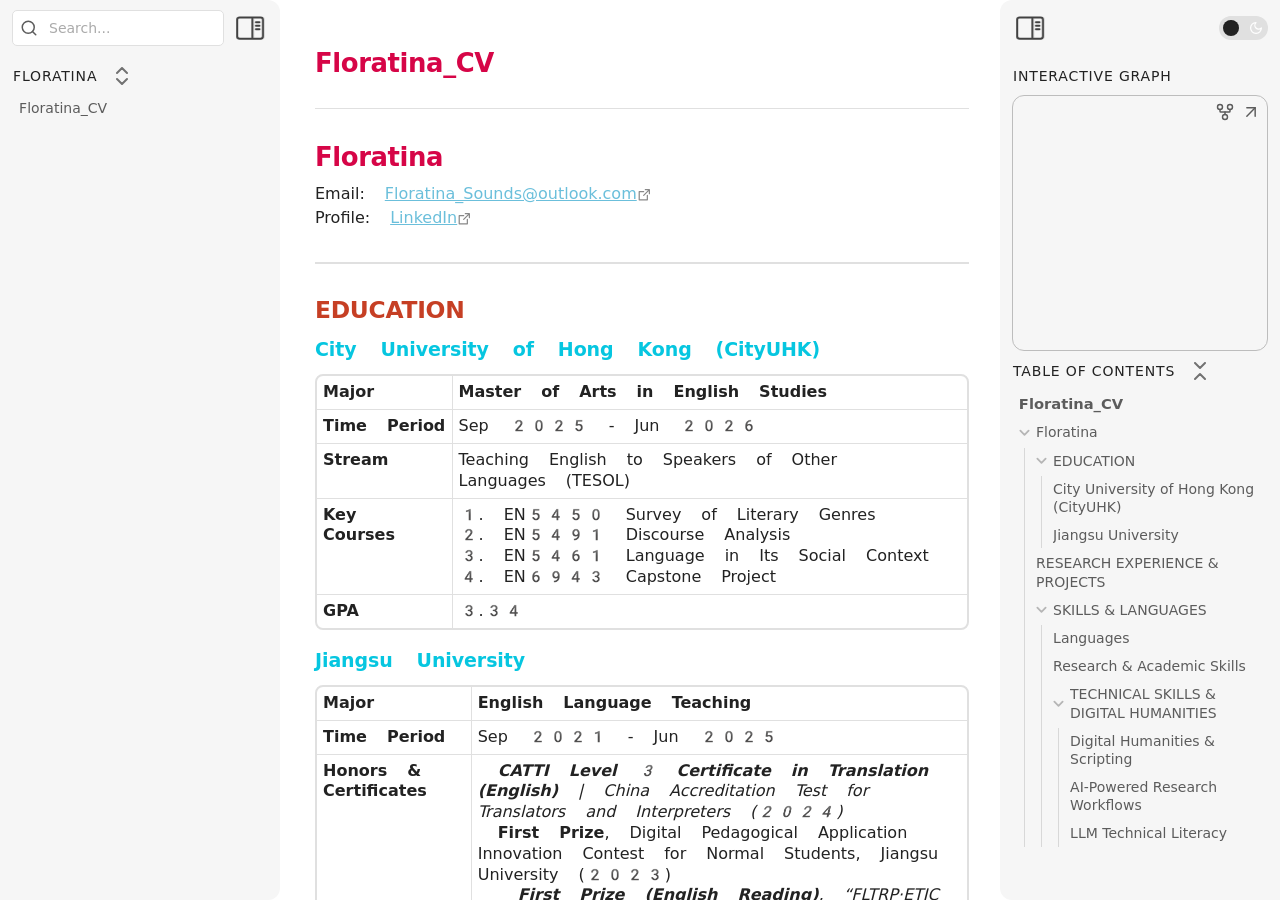
==== index.html @ 4880b9c4 "Rename CV file to index.html" ====
<!DOCTYPE html> <html lang="zh-cn"><head>
<title>Floratina_CV</title>
<base href=".">
<meta name="pathname" content="floratina_cv.html">
<meta name="description" content="Floratina - Floratina_CV">
<meta property="og:title" content="Floratina_CV">
<meta property="og:description" content="Floratina - Floratina_CV">
<meta property="og:type" content="website">
<meta property="og:url" content="floratina_cv.html">
<meta property="og:image" content="undefined">
<meta charset="UTF-8"><meta property="og:site_name" content="Floratina"><meta name="viewport" content="width=device-width, initial-scale=1.0, user-scalable=yes, minimum-scale=1.0, maximum-scale=5.0"><link rel="alternate" type="application/rss+xml" title="RSS Feed" href="site-lib/rss.xml"><script async="" id="webpage-script" src="site-lib/scripts/webpage.js" onload="this.onload=null;this.setAttribute(&quot;loaded&quot;, &quot;true&quot;)"></script><script async="" id="graph-wasm-script" src="site-lib/scripts/graph-wasm.js" onload="this.onload=null;this.setAttribute(&quot;loaded&quot;, &quot;true&quot;)"></script><script async="" id="graph-render-worker-script" src="site-lib/scripts/graph-render-worker.js" onload="this.onload=null;this.setAttribute(&quot;loaded&quot;, &quot;true&quot;)"></script><link rel="icon" href="site-lib/media/favicon.png"><link rel="preload" href="site-lib/styles/snippets.css" as="style" onload="this.onload=null;this.rel='stylesheet'"><noscript><link rel="stylesheet" href="site-lib/styles/snippets.css"></noscript><link rel="stylesheet" href="site-lib/styles/obsidian.css"><link rel="preload" href="site-lib/styles/global-variable-styles.css" as="style" onload="this.onload=null;this.rel='stylesheet'"><noscript><link rel="stylesheet" href="site-lib/styles/global-variable-styles.css"></noscript><link rel="preload" href="site-lib/styles/supported-plugins.css" as="style" onload="this.onload=null;this.rel='stylesheet'"><noscript><link rel="stylesheet" href="site-lib/styles/supported-plugins.css"></noscript><link rel="preload" href="site-lib/styles/main-styles.css" as="style" onload="this.onload=null;this.rel='stylesheet'"><noscript><link rel="stylesheet" href="site-lib/styles/main-styles.css"></noscript><style>body{--line-width:40em;--line-width-adaptive:40em;--file-line-width:40em;--sidebar-width:min(20em, 80vw);--collapse-arrow-size:11px;--tree-vertical-spacing:1.3em;--sidebar-margin:12px}:root{background-color:#202124}.sidebar{height:100%;font-size:14px;z-index:10;min-width:calc(var(--sidebar-width) + var(--divider-width-hover));max-width:calc(var(--sidebar-width) + var(--divider-width-hover));position:relative;overflow:hidden;overflow:clip;transition:min-width ease-in-out,max-width ease-in-out;transition-duration:.2s;contain:size}#left-sidebar{left:0}#right-sidebar{right:0}.sidebar.is-collapsed{min-width:0;max-width:0}.sidebar.floating{position:absolute}.sidebar .leaf-content{height:100%;min-width:calc(var(--sidebar-width) - var(--divider-width-hover));top:0;padding:var(--sidebar-margin);padding-top:4em;line-height:var(--line-height-tight);background-color:var(--background-secondary);transition:background-color,border-right,border-left,box-shadow;transition-duration:var(--color-fade-speed);transition-timing-function:ease-in-out;position:absolute;display:flex;flex-direction:column}.sidebar:not(.is-collapsed) .leaf-content{min-width:calc(max(100%,var(--sidebar-width)) - 3px);max-width:calc(max(100%,var(--sidebar-width)) - 3px)}#left-sidebar-content{left:0;border-top-right-radius:var(--radius-l);border-bottom-right-radius:var(--radius-l)}#right-sidebar-content{right:0;border-top-left-radius:var(--radius-l);border-bottom-left-radius:var(--radius-l)}.sidebar #left-sidebar-content,.sidebar #right-sidebar-content{contain:none!important;container-type:normal!important;animation:none!important}.sidebar:has(.leaf-content:empty):has(.topbar-content:empty){display:none}.sidebar-topbar{height:calc(2.3em + 2 * var(--sidebar-margin));width:var(--sidebar-width);padding:var(--sidebar-margin);z-index:1;position:fixed;display:flex;align-items:center;transition:width ease-in-out;transition-duration:inherit}.sidebar.is-collapsed .sidebar-topbar{width:calc(2.3em + var(--sidebar-margin) * 2)}.sidebar .sidebar-topbar.is-collapsed{width:0}#left-sidebar .sidebar-topbar{left:0;flex-direction:row;border-top-right-radius:var(--radius-l)}#right-sidebar .sidebar-topbar{right:0;flex-direction:row-reverse;border-top-left-radius:var(--radius-l)}#left-sidebar .topbar-content{margin-right:calc(2.3em + var(--sidebar-margin));flex-direction:row}#right-sidebar .topbar-content{margin-left:calc(2.3em + var(--sidebar-margin));flex-direction:row-reverse}.topbar-content{overflow:hidden visible;overflow:clip visible;width:100%;height:100%;display:flex;align-items:center;transition:inherit}.sidebar.is-collapsed .topbar-content{width:0;transition:inherit}.clickable-icon.sidebar-collapse-icon{background-color:transparent;color:var(--icon-color-focused);padding:2px!important;margin:0!important;height:100%!important;width:2.3em!important;margin-inline:0.14em!important;position:absolute}#left-sidebar .clickable-icon.sidebar-collapse-icon{transform:rotateY(180deg);right:var(--sidebar-margin)}#right-sidebar .clickable-icon.sidebar-collapse-icon{transform:rotateY(180deg);left:var(--sidebar-margin)}.clickable-icon.sidebar-collapse-icon svg.svg-icon{width:100%;height:100%}.feature-title{margin-left:1px;text-transform:uppercase;letter-spacing:.06em;margin-top:.75em;margin-bottom:.75em}.feature-header{display:flex;align-items:center;padding-top:0;font-size:1em;padding-left:0}body.floating-sidebars .sidebar{position:absolute}body{transition:background-color var(--color-fade-speed) ease-in-out}#navbar:not(:empty){display:flex;align-items:center;justify-content:space-between;padding:.5em 1em;width:100%}#main{display:flex;flex-direction:column;height:100%;width:100%;align-items:stretch;justify-content:center}#main-horizontal{display:flex;flex-direction:row;flex-grow:1;width:100%;align-items:stretch;justify-content:center}#center-content{flex-basis:100%;max-width:100%;width:100%;height:100%;display:flex;flex-direction:column;align-items:center;transition:opacity .2s ease-in-out;contain:inline-size}.hide{opacity:0!important;transition:opacity .2s ease-in-out;pointer-events:none}#center-content>.obsidian-document{padding-left:2em;padding-right:1em;margin-bottom:0;width:100%;width:-webkit-fill-available;width:-moz-available;width:fill-available;transition:background-color var(--color-fade-speed) ease-in-out;border-top-right-radius:var(--window-radius,var(--radius-m));border-top-left-radius:var(--window-radius,var(--radius-m));overflow-x:hidden!important;overflow-y:auto!important;display:flex!important;flex-direction:column!important;align-items:center!important;contain:inline-size}body #center-content>.obsidian-document>.markdown-preview-sizer{padding-bottom:80vh;width:100%;max-width:var(--line-width);flex-basis:var(--line-width);transition:background-color var(--color-fade-speed) ease-in-out;contain:inline-size}#center-content>.obsidian-document>div{width:100%!important;transition:background-color var(--color-fade-speed) ease-in-out;contain:inline-size}#center-content>.obsidian-document:not([data-type=markdown]).embed{display:flex;padding:1em;height:100%;width:100%;align-items:center;justify-content:center}#center-content>.obsidian-document:not([data-type=markdown]).embed>*{max-width:100%;max-height:100%;object-fit:contain}:not(h1,h2,h3,h4,h5,h6,li):has(> :is(.math,table)){overflow-x:auto!important}#center-content>.obsidian-document:not([data-type=markdown]){overflow-x:auto;contain:content;padding:0;margin:0;height:100%}.obsidian-document[data-type=attachment]{display:flex;flex-direction:column;align-items:center;justify-content:center;height:100%;width:100%}.obsidian-document[data-type=attachment]>*{outline:0;border:none;box-shadow:none}.obsidian-document[data-type=attachment] :is(img){max-width:90%;max-height:90%;object-fit:contain}.obsidian-document[data-type=attachment]>:is(audio){width:100%;max-width:min(90%,var(--line-width))}.obsidian-document[data-type=attachment]>:is(embed,iframe,video){width:100%;height:100%;max-width:100%;max-height:100%;object-fit:contain}.canvas-wrapper>:is(.header,.footer){z-index:100;position:absolute;display:flex;justify-content:center;flex-direction:column;width:100%;align-items:center}.scroll-highlight{position:absolute;width:100%;height:100%;pointer-events:none;z-index:1000;background-color:hsla(var(--color-accent-hsl),.25);opacity:0;padding:1em;inset:50%;translate:-50% -50%;border-radius:var(--radius-s)}</style><script defer="">async function loadIncludes(){let e=document.querySelectorAll("link[itemprop='include']");for(const t of e){let e=t.getAttribute("href");try{let o="";if(e.startsWith("https:")||e.startsWith("http:")||"file:"!=window.location.protocol){const n=await fetch(e);if(!n.ok){console.log("Could not include file: "+e),t?.remove();continue}o=await n.text()}else{const t=document.getElementById(btoa(encodeURI(e)));if(t){const e=JSON.parse(decodeURI(atob(t.getAttribute("value")??"")));o=e?.data??""}}let n=document.createRange().createContextualFragment(o);t.before(n),t.remove(),console.log("Included text: "+o),console.log("Included file: "+e)}catch(o){t?.remove(),console.log("Could not include file: "+e,o);continue}}}document.addEventListener("DOMContentLoaded",(()=>{loadIncludes()}));let isFileProtocol="file:"==location.protocol;function waitLoadScripts(e,t){let o=e.map((e=>document.getElementById(e+"-script")));!function e(n){let l=o[n],c=n+1;l?(l&&"true"!=l.getAttribute("loaded")||n<o.length&&e(c),n<o.length&&l.addEventListener("load",(()=>e(c)))):n<o.length?e(c):t()}(0)}</script></head><body class="publish css-settings-manager styled-scrollbars show-inline-title show-ribbon is-focused"><script defer="">let theme=localStorage.getItem("theme")||(window.matchMedia("(prefers-color-scheme: dark)").matches?"dark":"light");"dark"==theme?(document.body.classList.add("theme-dark"),document.body.classList.remove("theme-light")):(document.body.classList.add("theme-light"),document.body.classList.remove("theme-dark")),window.innerWidth<480?document.body.classList.add("is-phone"):window.innerWidth<768?document.body.classList.add("is-tablet"):window.innerWidth<1024?document.body.classList.add("is-small-screen"):document.body.classList.add("is-large-screen")</script><div class="parsed-feature-container" style="display: contents;"><link itemprop="include" href="site-lib/html/custom-head-content-content.html"></div><div id="main"><div id="navbar"></div><div id="main-horizontal"><div id="left-content" class="leaf" style="--sidebar-width: var(--sidebar-width-left);"><div id="left-sidebar" class="sidebar"><div class="sidebar-handle"></div><div class="sidebar-topbar"><div class="topbar-content"><div id="search-container"><div id="search-wrapper"><input enterkeyhint="search" type="search" spellcheck="false" placeholder="Search..."><div aria-label="Clear search" id="search-clear-button"></div></div></div></div><div class="clickable-icon sidebar-collapse-icon"><svg xmlns="http://www.w3.org/2000/svg" width="100%" height="100%" viewBox="0 0 24 24" fill="none" stroke="currentColor" stroke-width="3" stroke-linecap="round" stroke-linejoin="round" class="svg-icon"><path d="M21 3H3C1.89543 3 1 3.89543 1 5V19C1 20.1046 1.89543 21 3 21H21C22.1046 21 23 20.1046 23 19V5C23 3.89543 22.1046 3 21 3Z"></path><path d="M10 4V20"></path><path d="M4 7H7"></path><path d="M4 10H7"></path><path d="M4 13H7"></path></svg></div></div><div class="sidebar-content-wrapper"><div id="left-sidebar-content" class="leaf-content"><link itemprop="include" href="site-lib/html/file-tree-content.html"></div></div><script defer="">let ls = document.querySelector("#left-sidebar"); ls.classList.toggle("is-collapsed", window.innerWidth < 768); ls.style.setProperty("--sidebar-width", localStorage.getItem("sidebar-left-width"));</script></div></div><div id="center-content" class="leaf"><div class="obsidian-document markdown-preview-view markdown-rendered node-insert-event allow-fold-headings show-indentation-guide show-properties allow-fold-lists is-readable-line-width" data-type="markdown"><style id="MJX-CHTML-styles"></style><div class="markdown-preview-sizer markdown-preview-section"><div class="header"><h1 class="page-title heading inline-title" id="Floratina_CV_0">Floratina_CV</h1><div class="data-bar"></div></div><div class="markdown-preview-pusher" style="width: 1px; height: 0.1px; margin-bottom: 0px;"></div><div class="el-h1"><h1 data-heading="Floratina" dir="auto" class="heading" id="Floratina_0"><span class="heading-collapse-indicator collapse-indicator collapse-icon"><svg xmlns="http://www.w3.org/2000/svg" width="24" height="24" viewBox="0 0 24 24" fill="none" stroke="currentColor" stroke-width="2" stroke-linecap="round" stroke-linejoin="round" class="svg-icon right-triangle"><path d="M3 8L12 17L21 8"></path></svg></span>Floratina</h1></div><div class="el-p"><p dir="auto">Email: <a data-tooltip-position="top" aria-label="mailto:Floratina_Sounds@outlook.com" rel="noopener nofollow" class="external-link is-unresolved" href="mailto:Floratina_Sounds@outlook.com" target="_self">Floratina_Sounds@outlook.com</a><br>
Profile: <a data-tooltip-position="top" aria-label="https://www.linkedin.com/in/%E5%93%81%E5%A3%B9-%E5%86%AF-67ba87391/" rel="noopener nofollow" class="external-link is-unresolved" href="https://www.linkedin.com/in/%E5%93%81%E5%A3%B9-%E5%86%AF-67ba87391/" target="_self">LinkedIn</a></p></div><div class="el-hr"><hr></div><div class="el-h2"><h2 data-heading="EDUCATION" dir="auto" class="heading" id="EDUCATION_0"><span class="heading-collapse-indicator collapse-indicator collapse-icon"><svg xmlns="http://www.w3.org/2000/svg" width="24" height="24" viewBox="0 0 24 24" fill="none" stroke="currentColor" stroke-width="2" stroke-linecap="round" stroke-linejoin="round" class="svg-icon right-triangle"><path d="M3 8L12 17L21 8"></path></svg></span>EDUCATION</h2></div><div class="el-h4"><h4 data-heading="City University of Hong Kong (CityUHK)" dir="auto" class="heading" id="City_University_of_Hong_Kong_(CityUHK)_0"><span class="heading-collapse-indicator collapse-indicator collapse-icon"><svg xmlns="http://www.w3.org/2000/svg" width="24" height="24" viewBox="0 0 24 24" fill="none" stroke="currentColor" stroke-width="2" stroke-linecap="round" stroke-linejoin="round" class="svg-icon right-triangle"><path d="M3 8L12 17L21 8"></path></svg></span>City University of Hong Kong (CityUHK)</h4></div><div class="el-table" dir="ltr" style="overflow-x: auto;"><table>
<thead>
<tr>
<th dir="ltr"><strong>Major</strong></th>
<th dir="ltr">Master of Arts in English Studies</th>
</tr>
</thead>
<tbody>
<tr>
<td dir="ltr"><strong>Time Period</strong></td>
<td dir="ltr">Sep 2025 - Jun 2026</td>
</tr>
<tr>
<td dir="ltr"><strong>Stream</strong></td>
<td dir="ltr">Teaching English to Speakers of Other Languages (TESOL)</td>
</tr>
<tr>
<td dir="ltr"><strong>Key Courses</strong></td>
<td dir="ltr">1. EN5450 Survey of Literary Genres<br>2. EN5491 Discourse Analysis<br>3. EN5461 Language in Its Social Context<br>4. EN6943 Capstone Project</td>
</tr>
<tr>
<td dir="ltr"><strong>GPA</strong></td>
<td dir="auto">3.34</td>
</tr>
</tbody>
</table></div><div class="el-h4"><h4 data-heading="Jiangsu University" dir="auto" class="heading" id="Jiangsu_University_0"><span class="heading-collapse-indicator collapse-indicator collapse-icon"><svg xmlns="http://www.w3.org/2000/svg" width="24" height="24" viewBox="0 0 24 24" fill="none" stroke="currentColor" stroke-width="2" stroke-linecap="round" stroke-linejoin="round" class="svg-icon right-triangle"><path d="M3 8L12 17L21 8"></path></svg></span>Jiangsu University</h4></div><div class="el-table" dir="ltr" style="overflow-x: auto;"><table>
<thead>
<tr>
<th dir="ltr"><strong>Major</strong></th>
<th dir="ltr">English Language Teaching</th>
</tr>
</thead>
<tbody>
<tr>
<td dir="ltr"><strong>Time Period</strong></td>
<td dir="ltr">Sep 2021 - Jun 2025</td>
</tr>
<tr>
<td dir="ltr"><strong>Honors &amp; Certificates</strong></td>
<td dir="ltr"><em> <strong>CATTI Level 3 Certificate in Translation (English)</strong> | China Accreditation Test for Translators and Interpreters (2024)<br></em> <strong>First Prize</strong>, Digital Pedagogical Application Innovation Contest for Normal Students, Jiangsu University (2023)<br><em> <strong> First Prize (English Reading)</strong>, “FLTRP·ETIC Cup” National English Ability Competition, Jiangsu University Selection (2023)<br></em> <strong>First Prize (English Writing)</strong>, “FLTRP·ETIC Cup” National English Ability Competition, Jiangsu University Selection (2023)<br><em> <strong> Third Prize (C-E Translation)</strong>, The 9th LSCAT Translation Contest, Jiangsu Province (2023)<br></em> <strong>Second Prize (English Translation)</strong>, “FLTRP·ETIC Cup” National English Ability Competition, Jiangsu University Selection (2023)<br><em> <strong> Outstanding Student Leader (University-level)</strong>, Jiangsu University (2022-2023)<br></em> <strong> Third-Class University Scholarship (Academic Excellence)</strong>, Jiangsu University (2021-2022, 2022-2023)</td>
</tr>
<tr>
<td dir="ltr"><strong>GPA</strong></td>
<td dir="auto">3.90</td>
</tr>
</tbody>
</table></div><div class="el-hr"><hr></div><div class="el-h2"><h2 data-heading="RESEARCH EXPERIENCE &amp; PROJECTS" dir="auto" class="heading" id="RESEARCH_EXPERIENCE_&amp;_PROJECTS_0"><span class="heading-collapse-indicator collapse-indicator collapse-icon"><svg xmlns="http://www.w3.org/2000/svg" width="24" height="24" viewBox="0 0 24 24" fill="none" stroke="currentColor" stroke-width="2" stroke-linecap="round" stroke-linejoin="round" class="svg-icon right-triangle"><path d="M3 8L12 17L21 8"></path></svg></span>RESEARCH EXPERIENCE &amp; PROJECTS</h2></div><div class="el-p"><p dir="auto"><strong>MA Capstone Project | Department of English, CityUHK</strong> | Jan 2026 - April 2026<br>
<em>Individual Critical Survey:</em> “Purity and Agency: A Study of the “Struggle for Recognition” in Tess of the d’Urbervilles”<br>
<em>Project Title:</em> “Awakening Agency: Women’s Self-Growth in Nineteenth-Century Novels”<br>
<em>Supervisor:</em> Dr. Jeffrey Lang Mather | <em>Grade Received:</em> A (27/30)</p></div><div class="el-ul"><ul class="has-list-bullet">
<li data-line="0" dir="auto"><span class="list-bullet"></span>Synthesized Rousseau’s concept of “natural authenticity,” Hegel’s master-slave dialectic, Fukuyama’s “last man,” and C.S. Lewis’s “men without chests” to analyze the tragic agency of Hardy’s protagonist.</li>
<li data-line="1" dir="auto"><span class="list-bullet"></span>Explored how Tess, under Victorian societal oppression, transitions from a child of nature to an alienated subject, reclaiming her agency against modernity.</li>
<li data-line="2" dir="auto"><span class="list-bullet"></span>Conducted extensive literature reviews, academic writing, and critical discourse analysis. </li>
<li data-line="3" dir="auto"><span class="list-bullet"></span>Collaborated with team members to structure the research paper, present findings, and synthesize critical theory.<br>
<em>Website:</em> <a rel="noopener nofollow" class="external-link is-unresolved" href="https://fhetract.wixsite.com/group5" target="_self">https://fhetract.wixsite.com/group5</a></li>
</ul></div><div class="el-hr"><hr></div><div class="el-h2"><h2 data-heading="SKILLS &amp; LANGUAGES" dir="auto" class="heading" id="SKILLS_&amp;_LANGUAGES_0"><span class="heading-collapse-indicator collapse-indicator collapse-icon"><svg xmlns="http://www.w3.org/2000/svg" width="24" height="24" viewBox="0 0 24 24" fill="none" stroke="currentColor" stroke-width="2" stroke-linecap="round" stroke-linejoin="round" class="svg-icon right-triangle"><path d="M3 8L12 17L21 8"></path></svg></span>SKILLS &amp; LANGUAGES</h2></div><div class="el-h3"><h3 data-heading="Languages" dir="auto" class="heading" id="Languages_0"><span class="heading-collapse-indicator collapse-indicator collapse-icon"><svg xmlns="http://www.w3.org/2000/svg" width="24" height="24" viewBox="0 0 24 24" fill="none" stroke="currentColor" stroke-width="2" stroke-linecap="round" stroke-linejoin="round" class="svg-icon right-triangle"><path d="M3 8L12 17L21 8"></path></svg></span>Languages</h3></div><div class="el-p"><p dir="auto">Mandarin (Native) | English </p></div><div class="el-h3"><h3 data-heading="Research &amp; Academic Skills" dir="auto" class="heading" id="Research_&amp;_Academic_Skills_0"><span class="heading-collapse-indicator collapse-indicator collapse-icon"><svg xmlns="http://www.w3.org/2000/svg" width="24" height="24" viewBox="0 0 24 24" fill="none" stroke="currentColor" stroke-width="2" stroke-linecap="round" stroke-linejoin="round" class="svg-icon right-triangle"><path d="M3 8L12 17L21 8"></path></svg></span>Research &amp; Academic Skills</h3></div><div class="el-ul"><ul class="has-list-bullet">
<li data-line="0" dir="auto"><span class="list-bullet"></span>Critical discourse analysis</li>
<li data-line="1" dir="auto"><span class="list-bullet"></span>Literary theory application</li>
<li data-line="2" dir="auto"><span class="list-bullet"></span>Library databases searching (JSTOR, MLA International Bibliography, Project MUSE)</li>
<li data-line="3" dir="auto"><span class="list-bullet"></span>Academic referencing (MLA, APA).</li>
</ul></div><div class="el-h3"><h3 data-heading="TECHNICAL SKILLS &amp; DIGITAL HUMANITIES" dir="auto" class="heading" id="TECHNICAL_SKILLS_&amp;_DIGITAL_HUMANITIES_0"><span class="heading-collapse-indicator collapse-indicator collapse-icon"><svg xmlns="http://www.w3.org/2000/svg" width="24" height="24" viewBox="0 0 24 24" fill="none" stroke="currentColor" stroke-width="2" stroke-linecap="round" stroke-linejoin="round" class="svg-icon right-triangle"><path d="M3 8L12 17L21 8"></path></svg></span>TECHNICAL SKILLS &amp; DIGITAL HUMANITIES</h3></div><div class="el-h4"><h4 data-heading="Digital Humanities &amp; Scripting" dir="auto" class="heading" id="Digital_Humanities_&amp;_Scripting_0"><span class="heading-collapse-indicator collapse-indicator collapse-icon"><svg xmlns="http://www.w3.org/2000/svg" width="24" height="24" viewBox="0 0 24 24" fill="none" stroke="currentColor" stroke-width="2" stroke-linecap="round" stroke-linejoin="round" class="svg-icon right-triangle"><path d="M3 8L12 17L21 8"></path></svg></span>Digital Humanities &amp; Scripting</h4></div><div class="el-ul"><ul class="has-list-bullet">
<li data-line="0" dir="auto"><span class="list-bullet"></span>Proficient in AI-assisted programming: successfully developed a <strong>Python script</strong> utilizing <code>yt-dlp</code> to batch-scrape YouTube comments and format them into structured JSON/CSV datasets for sociolinguistic research, with a WebUI for reviewing and processing data <em>(applied in EN5461 Language in Its Social Context)</em>. </li>
<li data-line="1" dir="auto"><span class="list-bullet"></span>Currently self-learning <strong>Tauri</strong> and <strong>React UI</strong> for frontend application development.</li>
</ul></div><div class="el-h4"><h4 data-heading="AI-Powered Research Workflows" dir="auto" class="heading" id="AI-Powered_Research_Workflows_0"><span class="heading-collapse-indicator collapse-indicator collapse-icon"><svg xmlns="http://www.w3.org/2000/svg" width="24" height="24" viewBox="0 0 24 24" fill="none" stroke="currentColor" stroke-width="2" stroke-linecap="round" stroke-linejoin="round" class="svg-icon right-triangle"><path d="M3 8L12 17L21 8"></path></svg></span>AI-Powered Research Workflows</h4></div><div class="el-ul"><ul class="has-list-bullet">
<li data-line="0" dir="auto"><span class="list-bullet"></span>Advanced practitioner of prompt engineering; </li>
<li data-line="1" dir="auto"><span class="list-bullet"></span>Established a structured workflow for literature mapping, literature searching, and source cross-verification using LLMs (Gemini, ChatGPT and their APIs), AI-powered platforms and Agents (<strong>NotebookLM, Microsoft Copilot</strong>). </li>
</ul></div><div class="el-h4"><h4 data-heading="LLM Technical Literacy" dir="auto" class="heading" id="LLM_Technical_Literacy_0"><span class="heading-collapse-indicator collapse-indicator collapse-icon"><svg xmlns="http://www.w3.org/2000/svg" width="24" height="24" viewBox="0 0 24 24" fill="none" stroke="currentColor" stroke-width="2" stroke-linecap="round" stroke-linejoin="round" class="svg-icon right-triangle"><path d="M3 8L12 17L21 8"></path></svg></span>LLM Technical Literacy</h4></div><div class="el-ul"><ul class="has-list-bullet">
<li data-line="0" dir="auto"><span class="list-bullet"></span>Understanding of Large Language Model mechanics, including temperature, Top-P, attention mechanisms, context window management, and function calling to optimize research boundaries and minimize hallucinations.</li>
<li data-line="1" dir="auto"><span class="list-bullet"></span><strong>Editing &amp; Knowledge Management:</strong> Advanced document layout and formatting in MS Word; proficient in Markdown editing and personal knowledge management via Obsidian and Zotero.</li>
<li data-line="2" dir="auto"><span class="list-bullet"></span><strong>Audio Engineering (Personal Interest):</strong> Skilled in audio mixing, sound design, and basic acoustics (using <em>Ableton Live</em>); currently studying music theory.</li>
</ul></div><div class="footer"><div class="data-bar"></div></div></div></div></div><div id="right-content" class="leaf" style="--sidebar-width: var(--sidebar-width-right);"><div id="right-sidebar" class="sidebar"><div class="sidebar-handle"></div><div class="sidebar-topbar"><div class="topbar-content"><label class="theme-toggle-container" for="theme-toggle-input" id=""><input class="theme-toggle-input" type="checkbox" id="theme-toggle-input"><div class="toggle-background"></div></label></div><div class="clickable-icon sidebar-collapse-icon"><svg xmlns="http://www.w3.org/2000/svg" width="100%" height="100%" viewBox="0 0 24 24" fill="none" stroke="currentColor" stroke-width="3" stroke-linecap="round" stroke-linejoin="round" class="svg-icon"><path d="M21 3H3C1.89543 3 1 3.89543 1 5V19C1 20.1046 1.89543 21 3 21H21C22.1046 21 23 20.1046 23 19V5C23 3.89543 22.1046 3 21 3Z"></path><path d="M10 4V20"></path><path d="M4 7H7"></path><path d="M4 10H7"></path><path d="M4 13H7"></path></svg></div></div><div class="sidebar-content-wrapper"><div id="right-sidebar-content" class="leaf-content"><div class="graph-view-wrapper"><div class="feature-header"><div class="feature-title">Interactive Graph</div></div><div class="graph-view-placeholder">
		<div class="graph-view-container">
			<div class="graph-icon graph-expand" role="button" aria-label="Expand" data-tooltip-position="top"><svg xmlns="http://www.w3.org/2000/svg" width="24" height="24" viewBox="0 0 24 24" fill="none" stroke="currentColor" stroke-width="2" stroke-linecap="round" stroke-linejoin="round" class="svg-icon"><line x1="7" y1="17" x2="17" y2="7"></line><polyline points="7 7 17 7 17 17"></polyline></svg></div>
			<div class="graph-icon graph-global" role="button" aria-label="Global Graph" data-tooltip-position="top"><svg xmlns="http://www.w3.org/2000/svg" width="24" height="24" viewBox="0 0 24 24" fill="none" stroke="currentColor" stroke-width="2" stroke-linecap="round" stroke-linejoin="round" class="svg-icon lucide-git-fork"><circle cx="12" cy="18" r="3"></circle><circle cx="6" cy="6" r="3"></circle><circle cx="18" cy="6" r="3"></circle><path d="M18 9v2c0 .6-.4 1-1 1H7c-.6 0-1-.4-1-1V9"></path><path d="M12 12v3"></path></svg></div>
			<canvas id="graph-canvas" class="hide" width="512px" height="512px"></canvas>
		</div>
		</div></div><div id="outline" class=" tree-container"><div class="feature-header"><div class="feature-title">Table Of Contents</div><button class="clickable-icon nav-action-button tree-collapse-all" aria-label="Collapse All"><svg xmlns="http://www.w3.org/2000/svg" width="24" height="24" viewBox="0 0 24 24" fill="none" stroke="currentColor" stroke-width="2" stroke-linecap="round" stroke-linejoin="round"></svg></button></div><div class="tree-item" data-depth="1"><a class="tree-item-self is-clickable" href="#Floratina_CV_0" data-path="#Floratina_CV_0"><div class="tree-item-inner heading-link" heading-name="Floratina_CV">Floratina_CV</div></a><div class="tree-item-children"></div></div><div class="tree-item mod-collapsible" data-depth="1"><a class="tree-item-self is-clickable mod-collapsible" href="#Floratina_0" data-path="#Floratina_0"><div class="tree-item-icon collapse-icon"><svg xmlns="http://www.w3.org/2000/svg" width="24" height="24" viewBox="0 0 24 24" fill="none" stroke="currentColor" stroke-width="2" stroke-linecap="round" stroke-linejoin="round" class="svg-icon right-triangle"><path d="M3 8L12 17L21 8"></path></svg></div><div class="tree-item-inner heading-link" heading-name="Floratina">Floratina</div></a><div class="tree-item-children"><div class="tree-item mod-collapsible" data-depth="2"><a class="tree-item-self is-clickable mod-collapsible" href="#EDUCATION_0" data-path="#EDUCATION_0"><div class="tree-item-icon collapse-icon"><svg xmlns="http://www.w3.org/2000/svg" width="24" height="24" viewBox="0 0 24 24" fill="none" stroke="currentColor" stroke-width="2" stroke-linecap="round" stroke-linejoin="round" class="svg-icon right-triangle"><path d="M3 8L12 17L21 8"></path></svg></div><div class="tree-item-inner heading-link" heading-name="EDUCATION">EDUCATION</div></a><div class="tree-item-children"><div class="tree-item" data-depth="4"><a class="tree-item-self is-clickable" href="#City_University_of_Hong_Kong_(CityUHK)_0" data-path="#City_University_of_Hong_Kong_(CityUHK)_0"><div class="tree-item-inner heading-link" heading-name="City University of Hong Kong (CityUHK)">City University of Hong Kong (CityUHK)</div></a><div class="tree-item-children"></div></div><div class="tree-item" data-depth="4"><a class="tree-item-self is-clickable" href="#Jiangsu_University_0" data-path="#Jiangsu_University_0"><div class="tree-item-inner heading-link" heading-name="Jiangsu University">Jiangsu University</div></a><div class="tree-item-children"></div></div></div></div><div class="tree-item" data-depth="2"><a class="tree-item-self is-clickable" href="#RESEARCH_EXPERIENCE_&amp;_PROJECTS_0" data-path="#RESEARCH_EXPERIENCE_&amp;_PROJECTS_0"><div class="tree-item-inner heading-link" heading-name="RESEARCH EXPERIENCE &amp; PROJECTS">RESEARCH EXPERIENCE &amp; PROJECTS</div></a><div class="tree-item-children"></div></div><div class="tree-item mod-collapsible" data-depth="2"><a class="tree-item-self is-clickable mod-collapsible" href="#SKILLS_&amp;_LANGUAGES_0" data-path="#SKILLS_&amp;_LANGUAGES_0"><div class="tree-item-icon collapse-icon"><svg xmlns="http://www.w3.org/2000/svg" width="24" height="24" viewBox="0 0 24 24" fill="none" stroke="currentColor" stroke-width="2" stroke-linecap="round" stroke-linejoin="round" class="svg-icon right-triangle"><path d="M3 8L12 17L21 8"></path></svg></div><div class="tree-item-inner heading-link" heading-name="SKILLS &amp; LANGUAGES">SKILLS &amp; LANGUAGES</div></a><div class="tree-item-children"><div class="tree-item" data-depth="3"><a class="tree-item-self is-clickable" href="#Languages_0" data-path="#Languages_0"><div class="tree-item-inner heading-link" heading-name="Languages">Languages</div></a><div class="tree-item-children"></div></div><div class="tree-item" data-depth="3"><a class="tree-item-self is-clickable" href="#Research_&amp;_Academic_Skills_0" data-path="#Research_&amp;_Academic_Skills_0"><div class="tree-item-inner heading-link" heading-name="Research &amp; Academic Skills">Research &amp; Academic Skills</div></a><div class="tree-item-children"></div></div><div class="tree-item mod-collapsible" data-depth="3"><a class="tree-item-self is-clickable mod-collapsible" href="#TECHNICAL_SKILLS_&amp;_DIGITAL_HUMANITIES_0" data-path="#TECHNICAL_SKILLS_&amp;_DIGITAL_HUMANITIES_0"><div class="tree-item-icon collapse-icon"><svg xmlns="http://www.w3.org/2000/svg" width="24" height="24" viewBox="0 0 24 24" fill="none" stroke="currentColor" stroke-width="2" stroke-linecap="round" stroke-linejoin="round" class="svg-icon right-triangle"><path d="M3 8L12 17L21 8"></path></svg></div><div class="tree-item-inner heading-link" heading-name="TECHNICAL SKILLS &amp; DIGITAL HUMANITIES">TECHNICAL SKILLS &amp; DIGITAL HUMANITIES</div></a><div class="tree-item-children"><div class="tree-item" data-depth="4"><a class="tree-item-self is-clickable" href="#Digital_Humanities_&amp;_Scripting_0" data-path="#Digital_Humanities_&amp;_Scripting_0"><div class="tree-item-inner heading-link" heading-name="Digital Humanities &amp; Scripting">Digital Humanities &amp; Scripting</div></a><div class="tree-item-children"></div></div><div class="tree-item" data-depth="4"><a class="tree-item-self is-clickable" href="#AI-Powered_Research_Workflows_0" data-path="#AI-Powered_Research_Workflows_0"><div class="tree-item-inner heading-link" heading-name="AI-Powered Research Workflows">AI-Powered Research Workflows</div></a><div class="tree-item-children"></div></div><div class="tree-item" data-depth="4"><a class="tree-item-self is-clickable" href="#LLM_Technical_Literacy_0" data-path="#LLM_Technical_Literacy_0"><div class="tree-item-inner heading-link" heading-name="LLM Technical Literacy">LLM Technical Literacy</div></a><div class="tree-item-children"></div></div></div></div></div></div></div></div></div></div></div><script defer="">let rs = document.querySelector("#right-sidebar"); rs.classList.toggle("is-collapsed", window.innerWidth < 768); rs.style.setProperty("--sidebar-width", localStorage.getItem("sidebar-right-width"));</script></div></div></div></div></body></html>
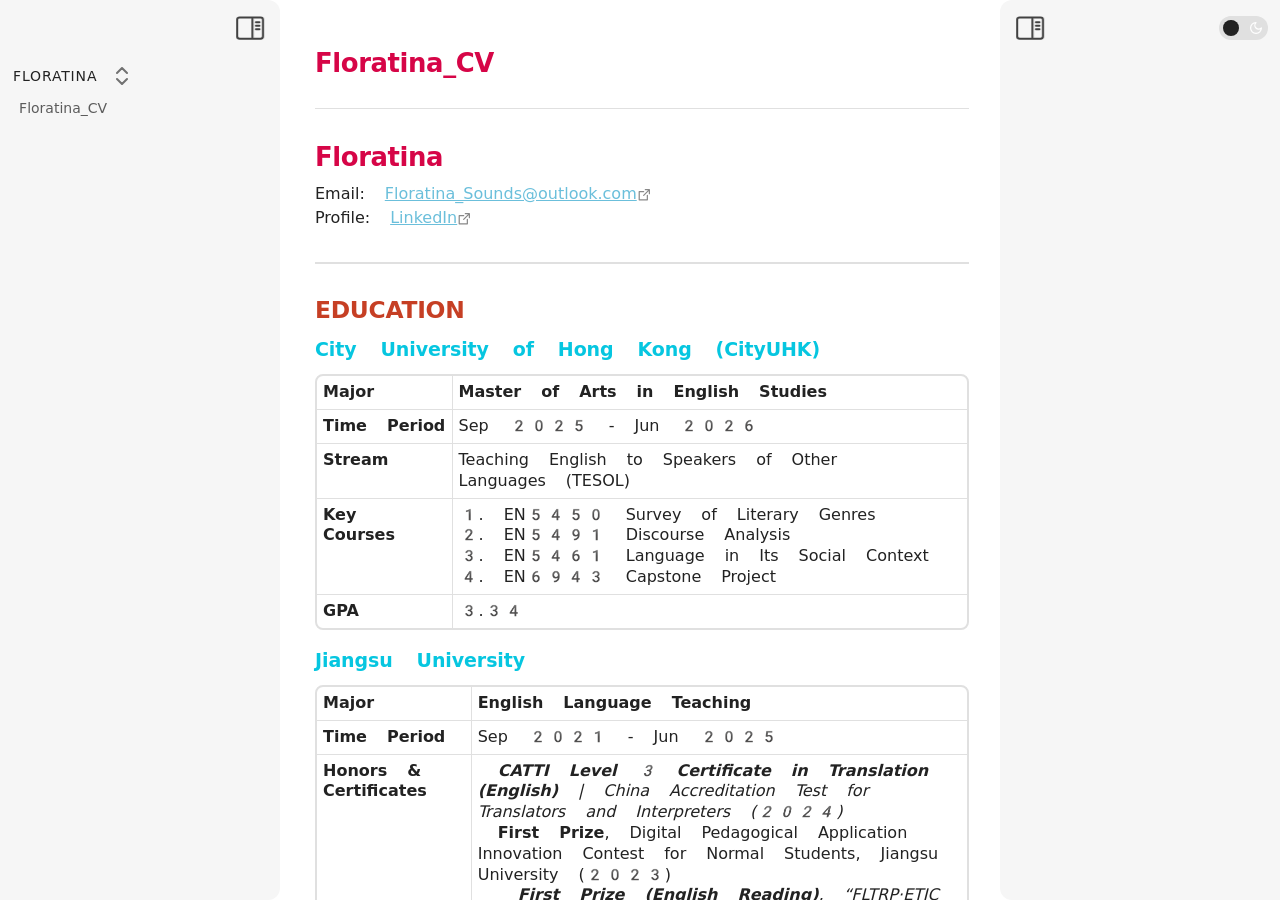
==== commit 692b8e37: "Update index.html" ====
--- a/index.html
+++ b/index.html
@@ -8,7 +8,7 @@
 <meta property="og:type" content="website">
 <meta property="og:url" content="floratina_cv.html">
 <meta property="og:image" content="undefined">
-<meta charset="UTF-8"><meta property="og:site_name" content="Floratina"><meta name="viewport" content="width=device-width, initial-scale=1.0, user-scalable=yes, minimum-scale=1.0, maximum-scale=5.0"><link rel="alternate" type="application/rss+xml" title="RSS Feed" href="site-lib/rss.xml"><script async="" id="webpage-script" src="site-lib/scripts/webpage.js" onload="this.onload=null;this.setAttribute(&quot;loaded&quot;, &quot;true&quot;)"></script><script async="" id="graph-wasm-script" src="site-lib/scripts/graph-wasm.js" onload="this.onload=null;this.setAttribute(&quot;loaded&quot;, &quot;true&quot;)"></script><script async="" id="graph-render-worker-script" src="site-lib/scripts/graph-render-worker.js" onload="this.onload=null;this.setAttribute(&quot;loaded&quot;, &quot;true&quot;)"></script><link rel="icon" href="site-lib/media/favicon.png"><link rel="preload" href="site-lib/styles/snippets.css" as="style" onload="this.onload=null;this.rel='stylesheet'"><noscript><link rel="stylesheet" href="site-lib/styles/snippets.css"></noscript><link rel="stylesheet" href="site-lib/styles/obsidian.css"><link rel="preload" href="site-lib/styles/global-variable-styles.css" as="style" onload="this.onload=null;this.rel='stylesheet'"><noscript><link rel="stylesheet" href="site-lib/styles/global-variable-styles.css"></noscript><link rel="preload" href="site-lib/styles/supported-plugins.css" as="style" onload="this.onload=null;this.rel='stylesheet'"><noscript><link rel="stylesheet" href="site-lib/styles/supported-plugins.css"></noscript><link rel="preload" href="site-lib/styles/main-styles.css" as="style" onload="this.onload=null;this.rel='stylesheet'"><noscript><link rel="stylesheet" href="site-lib/styles/main-styles.css"></noscript><style>body{--line-width:40em;--line-width-adaptive:40em;--file-line-width:40em;--sidebar-width:min(20em, 80vw);--collapse-arrow-size:11px;--tree-vertical-spacing:1.3em;--sidebar-margin:12px}:root{background-color:#202124}.sidebar{height:100%;font-size:14px;z-index:10;min-width:calc(var(--sidebar-width) + var(--divider-width-hover));max-width:calc(var(--sidebar-width) + var(--divider-width-hover));position:relative;overflow:hidden;overflow:clip;transition:min-width ease-in-out,max-width ease-in-out;transition-duration:.2s;contain:size}#left-sidebar{left:0}#right-sidebar{right:0}.sidebar.is-collapsed{min-width:0;max-width:0}.sidebar.floating{position:absolute}.sidebar .leaf-content{height:100%;min-width:calc(var(--sidebar-width) - var(--divider-width-hover));top:0;padding:var(--sidebar-margin);padding-top:4em;line-height:var(--line-height-tight);background-color:var(--background-secondary);transition:background-color,border-right,border-left,box-shadow;transition-duration:var(--color-fade-speed);transition-timing-function:ease-in-out;position:absolute;display:flex;flex-direction:column}.sidebar:not(.is-collapsed) .leaf-content{min-width:calc(max(100%,var(--sidebar-width)) - 3px);max-width:calc(max(100%,var(--sidebar-width)) - 3px)}#left-sidebar-content{left:0;border-top-right-radius:var(--radius-l);border-bottom-right-radius:var(--radius-l)}#right-sidebar-content{right:0;border-top-left-radius:var(--radius-l);border-bottom-left-radius:var(--radius-l)}.sidebar #left-sidebar-content,.sidebar #right-sidebar-content{contain:none!important;container-type:normal!important;animation:none!important}.sidebar:has(.leaf-content:empty):has(.topbar-content:empty){display:none}.sidebar-topbar{height:calc(2.3em + 2 * var(--sidebar-margin));width:var(--sidebar-width);padding:var(--sidebar-margin);z-index:1;position:fixed;display:flex;align-items:center;transition:width ease-in-out;transition-duration:inherit}.sidebar.is-collapsed .sidebar-topbar{width:calc(2.3em + var(--sidebar-margin) * 2)}.sidebar .sidebar-topbar.is-collapsed{width:0}#left-sidebar .sidebar-topbar{left:0;flex-direction:row;border-top-right-radius:var(--radius-l)}#right-sidebar .sidebar-topbar{right:0;flex-direction:row-reverse;border-top-left-radius:var(--radius-l)}#left-sidebar .topbar-content{margin-right:calc(2.3em + var(--sidebar-margin));flex-direction:row}#right-sidebar .topbar-content{margin-left:calc(2.3em + var(--sidebar-margin));flex-direction:row-reverse}.topbar-content{overflow:hidden visible;overflow:clip visible;width:100%;height:100%;display:flex;align-items:center;transition:inherit}.sidebar.is-collapsed .topbar-content{width:0;transition:inherit}.clickable-icon.sidebar-collapse-icon{background-color:transparent;color:var(--icon-color-focused);padding:2px!important;margin:0!important;height:100%!important;width:2.3em!important;margin-inline:0.14em!important;position:absolute}#left-sidebar .clickable-icon.sidebar-collapse-icon{transform:rotateY(180deg);right:var(--sidebar-margin)}#right-sidebar .clickable-icon.sidebar-collapse-icon{transform:rotateY(180deg);left:var(--sidebar-margin)}.clickable-icon.sidebar-collapse-icon svg.svg-icon{width:100%;height:100%}.feature-title{margin-left:1px;text-transform:uppercase;letter-spacing:.06em;margin-top:.75em;margin-bottom:.75em}.feature-header{display:flex;align-items:center;padding-top:0;font-size:1em;padding-left:0}body.floating-sidebars .sidebar{position:absolute}body{transition:background-color var(--color-fade-speed) ease-in-out}#navbar:not(:empty){display:flex;align-items:center;justify-content:space-between;padding:.5em 1em;width:100%}#main{display:flex;flex-direction:column;height:100%;width:100%;align-items:stretch;justify-content:center}#main-horizontal{display:flex;flex-direction:row;flex-grow:1;width:100%;align-items:stretch;justify-content:center}#center-content{flex-basis:100%;max-width:100%;width:100%;height:100%;display:flex;flex-direction:column;align-items:center;transition:opacity .2s ease-in-out;contain:inline-size}.hide{opacity:0!important;transition:opacity .2s ease-in-out;pointer-events:none}#center-content>.obsidian-document{padding-left:2em;padding-right:1em;margin-bottom:0;width:100%;width:-webkit-fill-available;width:-moz-available;width:fill-available;transition:background-color var(--color-fade-speed) ease-in-out;border-top-right-radius:var(--window-radius,var(--radius-m));border-top-left-radius:var(--window-radius,var(--radius-m));overflow-x:hidden!important;overflow-y:auto!important;display:flex!important;flex-direction:column!important;align-items:center!important;contain:inline-size}body #center-content>.obsidian-document>.markdown-preview-sizer{padding-bottom:80vh;width:100%;max-width:var(--line-width);flex-basis:var(--line-width);transition:background-color var(--color-fade-speed) ease-in-out;contain:inline-size}#center-content>.obsidian-document>div{width:100%!important;transition:background-color var(--color-fade-speed) ease-in-out;contain:inline-size}#center-content>.obsidian-document:not([data-type=markdown]).embed{display:flex;padding:1em;height:100%;width:100%;align-items:center;justify-content:center}#center-content>.obsidian-document:not([data-type=markdown]).embed>*{max-width:100%;max-height:100%;object-fit:contain}:not(h1,h2,h3,h4,h5,h6,li):has(> :is(.math,table)){overflow-x:auto!important}#center-content>.obsidian-document:not([data-type=markdown]){overflow-x:auto;contain:content;padding:0;margin:0;height:100%}.obsidian-document[data-type=attachment]{display:flex;flex-direction:column;align-items:center;justify-content:center;height:100%;width:100%}.obsidian-document[data-type=attachment]>*{outline:0;border:none;box-shadow:none}.obsidian-document[data-type=attachment] :is(img){max-width:90%;max-height:90%;object-fit:contain}.obsidian-document[data-type=attachment]>:is(audio){width:100%;max-width:min(90%,var(--line-width))}.obsidian-document[data-type=attachment]>:is(embed,iframe,video){width:100%;height:100%;max-width:100%;max-height:100%;object-fit:contain}.canvas-wrapper>:is(.header,.footer){z-index:100;position:absolute;display:flex;justify-content:center;flex-direction:column;width:100%;align-items:center}.scroll-highlight{position:absolute;width:100%;height:100%;pointer-events:none;z-index:1000;background-color:hsla(var(--color-accent-hsl),.25);opacity:0;padding:1em;inset:50%;translate:-50% -50%;border-radius:var(--radius-s)}</style><script defer="">async function loadIncludes(){let e=document.querySelectorAll("link[itemprop='include']");for(const t of e){let e=t.getAttribute("href");try{let o="";if(e.startsWith("https:")||e.startsWith("http:")||"file:"!=window.location.protocol){const n=await fetch(e);if(!n.ok){console.log("Could not include file: "+e),t?.remove();continue}o=await n.text()}else{const t=document.getElementById(btoa(encodeURI(e)));if(t){const e=JSON.parse(decodeURI(atob(t.getAttribute("value")??"")));o=e?.data??""}}let n=document.createRange().createContextualFragment(o);t.before(n),t.remove(),console.log("Included text: "+o),console.log("Included file: "+e)}catch(o){t?.remove(),console.log("Could not include file: "+e,o);continue}}}document.addEventListener("DOMContentLoaded",(()=>{loadIncludes()}));let isFileProtocol="file:"==location.protocol;function waitLoadScripts(e,t){let o=e.map((e=>document.getElementById(e+"-script")));!function e(n){let l=o[n],c=n+1;l?(l&&"true"!=l.getAttribute("loaded")||n<o.length&&e(c),n<o.length&&l.addEventListener("load",(()=>e(c)))):n<o.length?e(c):t()}(0)}</script></head><body class="publish css-settings-manager styled-scrollbars show-inline-title show-ribbon is-focused"><script defer="">let theme=localStorage.getItem("theme")||(window.matchMedia("(prefers-color-scheme: dark)").matches?"dark":"light");"dark"==theme?(document.body.classList.add("theme-dark"),document.body.classList.remove("theme-light")):(document.body.classList.add("theme-light"),document.body.classList.remove("theme-dark")),window.innerWidth<480?document.body.classList.add("is-phone"):window.innerWidth<768?document.body.classList.add("is-tablet"):window.innerWidth<1024?document.body.classList.add("is-small-screen"):document.body.classList.add("is-large-screen")</script><div class="parsed-feature-container" style="display: contents;"><link itemprop="include" href="site-lib/html/custom-head-content-content.html"></div><div id="main"><div id="navbar"></div><div id="main-horizontal"><div id="left-content" class="leaf" style="--sidebar-width: var(--sidebar-width-left);"><div id="left-sidebar" class="sidebar"><div class="sidebar-handle"></div><div class="sidebar-topbar"><div class="topbar-content"><div id="search-container"><div id="search-wrapper"><input enterkeyhint="search" type="search" spellcheck="false" placeholder="Search..."><div aria-label="Clear search" id="search-clear-button"></div></div></div></div><div class="clickable-icon sidebar-collapse-icon"><svg xmlns="http://www.w3.org/2000/svg" width="100%" height="100%" viewBox="0 0 24 24" fill="none" stroke="currentColor" stroke-width="3" stroke-linecap="round" stroke-linejoin="round" class="svg-icon"><path d="M21 3H3C1.89543 3 1 3.89543 1 5V19C1 20.1046 1.89543 21 3 21H21C22.1046 21 23 20.1046 23 19V5C23 3.89543 22.1046 3 21 3Z"></path><path d="M10 4V20"></path><path d="M4 7H7"></path><path d="M4 10H7"></path><path d="M4 13H7"></path></svg></div></div><div class="sidebar-content-wrapper"><div id="left-sidebar-content" class="leaf-content"><link itemprop="include" href="site-lib/html/file-tree-content.html"></div></div><script defer="">let ls = document.querySelector("#left-sidebar"); ls.classList.toggle("is-collapsed", window.innerWidth < 768); ls.style.setProperty("--sidebar-width", localStorage.getItem("sidebar-left-width"));</script></div></div><div id="center-content" class="leaf"><div class="obsidian-document markdown-preview-view markdown-rendered node-insert-event allow-fold-headings show-indentation-guide show-properties allow-fold-lists is-readable-line-width" data-type="markdown"><style id="MJX-CHTML-styles"></style><div class="markdown-preview-sizer markdown-preview-section"><div class="header"><h1 class="page-title heading inline-title" id="Floratina_CV_0">Floratina_CV</h1><div class="data-bar"></div></div><div class="markdown-preview-pusher" style="width: 1px; height: 0.1px; margin-bottom: 0px;"></div><div class="el-h1"><h1 data-heading="Floratina" dir="auto" class="heading" id="Floratina_0"><span class="heading-collapse-indicator collapse-indicator collapse-icon"><svg xmlns="http://www.w3.org/2000/svg" width="24" height="24" viewBox="0 0 24 24" fill="none" stroke="currentColor" stroke-width="2" stroke-linecap="round" stroke-linejoin="round" class="svg-icon right-triangle"><path d="M3 8L12 17L21 8"></path></svg></span>Floratina</h1></div><div class="el-p"><p dir="auto">Email: <a data-tooltip-position="top" aria-label="mailto:Floratina_Sounds@outlook.com" rel="noopener nofollow" class="external-link is-unresolved" href="mailto:Floratina_Sounds@outlook.com" target="_self">Floratina_Sounds@outlook.com</a><br>
+<meta charset="UTF-8"><meta property="og:site_name" content="Floratina"><meta name="viewport" content="width=device-width, initial-scale=1.0, user-scalable=yes, minimum-scale=1.0, maximum-scale=5.0"><link rel="alternate" type="application/rss+xml" title="RSS Feed" href="site-lib/rss.xml"><script async="" id="webpage-script" src="site-lib/scripts/webpage.js" onload="this.onload=null;this.setAttribute(&quot;loaded&quot;, &quot;true&quot;)"></script><link rel="icon" href="site-lib/media/favicon.png"><link rel="preload" href="site-lib/styles/snippets.css" as="style" onload="this.onload=null;this.rel='stylesheet'"><noscript><link rel="stylesheet" href="site-lib/styles/snippets.css"></noscript><link rel="stylesheet" href="site-lib/styles/obsidian.css"><link rel="preload" href="site-lib/styles/global-variable-styles.css" as="style" onload="this.onload=null;this.rel='stylesheet'"><noscript><link rel="stylesheet" href="site-lib/styles/global-variable-styles.css"></noscript><link rel="preload" href="site-lib/styles/supported-plugins.css" as="style" onload="this.onload=null;this.rel='stylesheet'"><noscript><link rel="stylesheet" href="site-lib/styles/supported-plugins.css"></noscript><link rel="preload" href="site-lib/styles/main-styles.css" as="style" onload="this.onload=null;this.rel='stylesheet'"><noscript><link rel="stylesheet" href="site-lib/styles/main-styles.css"></noscript><style>body{--line-width:40em;--line-width-adaptive:40em;--file-line-width:40em;--sidebar-width:min(20em, 80vw);--collapse-arrow-size:11px;--tree-vertical-spacing:1.3em;--sidebar-margin:12px}:root{background-color:#202124}.sidebar{height:100%;font-size:14px;z-index:10;min-width:calc(var(--sidebar-width) + var(--divider-width-hover));max-width:calc(var(--sidebar-width) + var(--divider-width-hover));position:relative;overflow:hidden;overflow:clip;transition:min-width ease-in-out,max-width ease-in-out;transition-duration:.2s;contain:size}#left-sidebar{left:0}#right-sidebar{right:0}.sidebar.is-collapsed{min-width:0;max-width:0}.sidebar.floating{position:absolute}.sidebar .leaf-content{height:100%;min-width:calc(var(--sidebar-width) - var(--divider-width-hover));top:0;padding:var(--sidebar-margin);padding-top:4em;line-height:var(--line-height-tight);background-color:var(--background-secondary);transition:background-color,border-right,border-left,box-shadow;transition-duration:var(--color-fade-speed);transition-timing-function:ease-in-out;position:absolute;display:flex;flex-direction:column}.sidebar:not(.is-collapsed) .leaf-content{min-width:calc(max(100%,var(--sidebar-width)) - 3px);max-width:calc(max(100%,var(--sidebar-width)) - 3px)}#left-sidebar-content{left:0;border-top-right-radius:var(--radius-l);border-bottom-right-radius:var(--radius-l)}#right-sidebar-content{right:0;border-top-left-radius:var(--radius-l);border-bottom-left-radius:var(--radius-l)}.sidebar #left-sidebar-content,.sidebar #right-sidebar-content{contain:none!important;container-type:normal!important;animation:none!important}.sidebar:has(.leaf-content:empty):has(.topbar-content:empty){display:none}.sidebar-topbar{height:calc(2.3em + 2 * var(--sidebar-margin));width:var(--sidebar-width);padding:var(--sidebar-margin);z-index:1;position:fixed;display:flex;align-items:center;transition:width ease-in-out;transition-duration:inherit}.sidebar.is-collapsed .sidebar-topbar{width:calc(2.3em + var(--sidebar-margin) * 2)}.sidebar .sidebar-topbar.is-collapsed{width:0}#left-sidebar .sidebar-topbar{left:0;flex-direction:row;border-top-right-radius:var(--radius-l)}#right-sidebar .sidebar-topbar{right:0;flex-direction:row-reverse;border-top-left-radius:var(--radius-l)}#left-sidebar .topbar-content{margin-right:calc(2.3em + var(--sidebar-margin));flex-direction:row}#right-sidebar .topbar-content{margin-left:calc(2.3em + var(--sidebar-margin));flex-direction:row-reverse}.topbar-content{overflow:hidden visible;overflow:clip visible;width:100%;height:100%;display:flex;align-items:center;transition:inherit}.sidebar.is-collapsed .topbar-content{width:0;transition:inherit}.clickable-icon.sidebar-collapse-icon{background-color:transparent;color:var(--icon-color-focused);padding:2px!important;margin:0!important;height:100%!important;width:2.3em!important;margin-inline:0.14em!important;position:absolute}#left-sidebar .clickable-icon.sidebar-collapse-icon{transform:rotateY(180deg);right:var(--sidebar-margin)}#right-sidebar .clickable-icon.sidebar-collapse-icon{transform:rotateY(180deg);left:var(--sidebar-margin)}.clickable-icon.sidebar-collapse-icon svg.svg-icon{width:100%;height:100%}.feature-title{margin-left:1px;text-transform:uppercase;letter-spacing:.06em;margin-top:.75em;margin-bottom:.75em}.feature-header{display:flex;align-items:center;padding-top:0;font-size:1em;padding-left:0}body.floating-sidebars .sidebar{position:absolute}body{transition:background-color var(--color-fade-speed) ease-in-out}#navbar:not(:empty){display:flex;align-items:center;justify-content:space-between;padding:.5em 1em;width:100%}#main{display:flex;flex-direction:column;height:100%;width:100%;align-items:stretch;justify-content:center}#main-horizontal{display:flex;flex-direction:row;flex-grow:1;width:100%;align-items:stretch;justify-content:center}#center-content{flex-basis:100%;max-width:100%;width:100%;height:100%;display:flex;flex-direction:column;align-items:center;transition:opacity .2s ease-in-out;contain:inline-size}.hide{opacity:0!important;transition:opacity .2s ease-in-out;pointer-events:none}#center-content>.obsidian-document{padding-left:2em;padding-right:1em;margin-bottom:0;width:100%;width:-webkit-fill-available;width:-moz-available;width:fill-available;transition:background-color var(--color-fade-speed) ease-in-out;border-top-right-radius:var(--window-radius,var(--radius-m));border-top-left-radius:var(--window-radius,var(--radius-m));overflow-x:hidden!important;overflow-y:auto!important;display:flex!important;flex-direction:column!important;align-items:center!important;contain:inline-size}body #center-content>.obsidian-document>.markdown-preview-sizer{padding-bottom:80vh;width:100%;max-width:var(--line-width);flex-basis:var(--line-width);transition:background-color var(--color-fade-speed) ease-in-out;contain:inline-size}#center-content>.obsidian-document>div{width:100%!important;transition:background-color var(--color-fade-speed) ease-in-out;contain:inline-size}#center-content>.obsidian-document:not([data-type=markdown]).embed{display:flex;padding:1em;height:100%;width:100%;align-items:center;justify-content:center}#center-content>.obsidian-document:not([data-type=markdown]).embed>*{max-width:100%;max-height:100%;object-fit:contain}:not(h1,h2,h3,h4,h5,h6,li):has(> :is(.math,table)){overflow-x:auto!important}#center-content>.obsidian-document:not([data-type=markdown]){overflow-x:auto;contain:content;padding:0;margin:0;height:100%}.obsidian-document[data-type=attachment]{display:flex;flex-direction:column;align-items:center;justify-content:center;height:100%;width:100%}.obsidian-document[data-type=attachment]>*{outline:0;border:none;box-shadow:none}.obsidian-document[data-type=attachment] :is(img){max-width:90%;max-height:90%;object-fit:contain}.obsidian-document[data-type=attachment]>:is(audio){width:100%;max-width:min(90%,var(--line-width))}.obsidian-document[data-type=attachment]>:is(embed,iframe,video){width:100%;height:100%;max-width:100%;max-height:100%;object-fit:contain}.canvas-wrapper>:is(.header,.footer){z-index:100;position:absolute;display:flex;justify-content:center;flex-direction:column;width:100%;align-items:center}.scroll-highlight{position:absolute;width:100%;height:100%;pointer-events:none;z-index:1000;background-color:hsla(var(--color-accent-hsl),.25);opacity:0;padding:1em;inset:50%;translate:-50% -50%;border-radius:var(--radius-s)}</style><script defer="">async function loadIncludes(){let e=document.querySelectorAll("link[itemprop='include']");for(const t of e){let e=t.getAttribute("href");try{let o="";if(e.startsWith("https:")||e.startsWith("http:")||"file:"!=window.location.protocol){const n=await fetch(e);if(!n.ok){console.log("Could not include file: "+e),t?.remove();continue}o=await n.text()}else{const t=document.getElementById(btoa(encodeURI(e)));if(t){const e=JSON.parse(decodeURI(atob(t.getAttribute("value")??"")));o=e?.data??""}}let n=document.createRange().createContextualFragment(o);t.before(n),t.remove(),console.log("Included text: "+o),console.log("Included file: "+e)}catch(o){t?.remove(),console.log("Could not include file: "+e,o);continue}}}document.addEventListener("DOMContentLoaded",(()=>{loadIncludes()}));let isFileProtocol="file:"==location.protocol;function waitLoadScripts(e,t){let o=e.map((e=>document.getElementById(e+"-script")));!function e(n){let l=o[n],c=n+1;l?(l&&"true"!=l.getAttribute("loaded")||n<o.length&&e(c),n<o.length&&l.addEventListener("load",(()=>e(c)))):n<o.length?e(c):t()}(0)}</script></head><body class="publish css-settings-manager styled-scrollbars show-inline-title show-ribbon is-focused"><script defer="">let theme=localStorage.getItem("theme")||(window.matchMedia("(prefers-color-scheme: dark)").matches?"dark":"light");"dark"==theme?(document.body.classList.add("theme-dark"),document.body.classList.remove("theme-light")):(document.body.classList.add("theme-light"),document.body.classList.remove("theme-dark")),window.innerWidth<480?document.body.classList.add("is-phone"):window.innerWidth<768?document.body.classList.add("is-tablet"):window.innerWidth<1024?document.body.classList.add("is-small-screen"):document.body.classList.add("is-large-screen")</script><div class="parsed-feature-container" style="display: contents;"><link itemprop="include" href="site-lib/html/custom-head-content-content.html"></div><div id="main"><div id="navbar"></div><div id="main-horizontal"><div id="left-content" class="leaf" style="--sidebar-width: var(--sidebar-width-left);"><div id="left-sidebar" class="sidebar"><div class="sidebar-handle"></div><div class="sidebar-topbar"><div class="topbar-content"></div><div class="clickable-icon sidebar-collapse-icon"><svg xmlns="http://www.w3.org/2000/svg" width="100%" height="100%" viewBox="0 0 24 24" fill="none" stroke="currentColor" stroke-width="3" stroke-linecap="round" stroke-linejoin="round" class="svg-icon"><path d="M21 3H3C1.89543 3 1 3.89543 1 5V19C1 20.1046 1.89543 21 3 21H21C22.1046 21 23 20.1046 23 19V5C23 3.89543 22.1046 3 21 3Z"></path><path d="M10 4V20"></path><path d="M4 7H7"></path><path d="M4 10H7"></path><path d="M4 13H7"></path></svg></div></div><div class="sidebar-content-wrapper"><div id="left-sidebar-content" class="leaf-content"><link itemprop="include" href="site-lib/html/file-tree-content.html"></div></div><script defer="">let ls = document.querySelector("#left-sidebar"); ls.classList.toggle("is-collapsed", window.innerWidth < 768); ls.style.setProperty("--sidebar-width", localStorage.getItem("sidebar-left-width"));</script></div></div><div id="center-content" class="leaf"><div class="obsidian-document markdown-preview-view markdown-rendered node-insert-event allow-fold-headings show-indentation-guide show-properties allow-fold-lists is-readable-line-width" data-type="markdown"><style id="MJX-CHTML-styles"></style><div class="markdown-preview-sizer markdown-preview-section"><div class="header"><h1 class="page-title heading inline-title" id="Floratina_CV_0">Floratina_CV</h1><div class="data-bar"></div></div><div class="markdown-preview-pusher" style="width: 1px; height: 0.1px; margin-bottom: 0px;"></div><div class="el-h1"><h1 data-heading="Floratina" dir="auto" class="heading" id="Floratina_0"><span class="heading-collapse-indicator collapse-indicator collapse-icon"><svg xmlns="http://www.w3.org/2000/svg" width="24" height="24" viewBox="0 0 24 24" fill="none" stroke="currentColor" stroke-width="2" stroke-linecap="round" stroke-linejoin="round" class="svg-icon right-triangle"><path d="M3 8L12 17L21 8"></path></svg></span>Floratina</h1></div><div class="el-p"><p dir="auto">Email: <a data-tooltip-position="top" aria-label="mailto:Floratina_Sounds@outlook.com" rel="noopener nofollow" class="external-link is-unresolved" href="mailto:Floratina_Sounds@outlook.com" target="_self">Floratina_Sounds@outlook.com</a><br>
 Profile: <a data-tooltip-position="top" aria-label="https://www.linkedin.com/in/%E5%93%81%E5%A3%B9-%E5%86%AF-67ba87391/" rel="noopener nofollow" class="external-link is-unresolved" href="https://www.linkedin.com/in/%E5%93%81%E5%A3%B9-%E5%86%AF-67ba87391/" target="_self">LinkedIn</a></p></div><div class="el-hr"><hr></div><div class="el-h2"><h2 data-heading="EDUCATION" dir="auto" class="heading" id="EDUCATION_0"><span class="heading-collapse-indicator collapse-indicator collapse-icon"><svg xmlns="http://www.w3.org/2000/svg" width="24" height="24" viewBox="0 0 24 24" fill="none" stroke="currentColor" stroke-width="2" stroke-linecap="round" stroke-linejoin="round" class="svg-icon right-triangle"><path d="M3 8L12 17L21 8"></path></svg></span>EDUCATION</h2></div><div class="el-h4"><h4 data-heading="City University of Hong Kong (CityUHK)" dir="auto" class="heading" id="City_University_of_Hong_Kong_(CityUHK)_0"><span class="heading-collapse-indicator collapse-indicator collapse-icon"><svg xmlns="http://www.w3.org/2000/svg" width="24" height="24" viewBox="0 0 24 24" fill="none" stroke="currentColor" stroke-width="2" stroke-linecap="round" stroke-linejoin="round" class="svg-icon right-triangle"><path d="M3 8L12 17L21 8"></path></svg></span>City University of Hong Kong (CityUHK)</h4></div><div class="el-table" dir="ltr" style="overflow-x: auto;"><table>
 <thead>
 <tr>
@@ -79,10 +79,4 @@
 <li data-line="0" dir="auto"><span class="list-bullet"></span>Understanding of Large Language Model mechanics, including temperature, Top-P, attention mechanisms, context window management, and function calling to optimize research boundaries and minimize hallucinations.</li>
 <li data-line="1" dir="auto"><span class="list-bullet"></span><strong>Editing &amp; Knowledge Management:</strong> Advanced document layout and formatting in MS Word; proficient in Markdown editing and personal knowledge management via Obsidian and Zotero.</li>
 <li data-line="2" dir="auto"><span class="list-bullet"></span><strong>Audio Engineering (Personal Interest):</strong> Skilled in audio mixing, sound design, and basic acoustics (using <em>Ableton Live</em>); currently studying music theory.</li>
-</ul></div><div class="footer"><div class="data-bar"></div></div></div></div></div><div id="right-content" class="leaf" style="--sidebar-width: var(--sidebar-width-right);"><div id="right-sidebar" class="sidebar"><div class="sidebar-handle"></div><div class="sidebar-topbar"><div class="topbar-content"><label class="theme-toggle-container" for="theme-toggle-input" id=""><input class="theme-toggle-input" type="checkbox" id="theme-toggle-input"><div class="toggle-background"></div></label></div><div class="clickable-icon sidebar-collapse-icon"><svg xmlns="http://www.w3.org/2000/svg" width="100%" height="100%" viewBox="0 0 24 24" fill="none" stroke="currentColor" stroke-width="3" stroke-linecap="round" stroke-linejoin="round" class="svg-icon"><path d="M21 3H3C1.89543 3 1 3.89543 1 5V19C1 20.1046 1.89543 21 3 21H21C22.1046 21 23 20.1046 23 19V5C23 3.89543 22.1046 3 21 3Z"></path><path d="M10 4V20"></path><path d="M4 7H7"></path><path d="M4 10H7"></path><path d="M4 13H7"></path></svg></div></div><div class="sidebar-content-wrapper"><div id="right-sidebar-content" class="leaf-content"><div class="graph-view-wrapper"><div class="feature-header"><div class="feature-title">Interactive Graph</div></div><div class="graph-view-placeholder">
-		<div class="graph-view-container">
-			<div class="graph-icon graph-expand" role="button" aria-label="Expand" data-tooltip-position="top"><svg xmlns="http://www.w3.org/2000/svg" width="24" height="24" viewBox="0 0 24 24" fill="none" stroke="currentColor" stroke-width="2" stroke-linecap="round" stroke-linejoin="round" class="svg-icon"><line x1="7" y1="17" x2="17" y2="7"></line><polyline points="7 7 17 7 17 17"></polyline></svg></div>
-			<div class="graph-icon graph-global" role="button" aria-label="Global Graph" data-tooltip-position="top"><svg xmlns="http://www.w3.org/2000/svg" width="24" height="24" viewBox="0 0 24 24" fill="none" stroke="currentColor" stroke-width="2" stroke-linecap="round" stroke-linejoin="round" class="svg-icon lucide-git-fork"><circle cx="12" cy="18" r="3"></circle><circle cx="6" cy="6" r="3"></circle><circle cx="18" cy="6" r="3"></circle><path d="M18 9v2c0 .6-.4 1-1 1H7c-.6 0-1-.4-1-1V9"></path><path d="M12 12v3"></path></svg></div>
-			<canvas id="graph-canvas" class="hide" width="512px" height="512px"></canvas>
-		</div>
-		</div></div><div id="outline" class=" tree-container"><div class="feature-header"><div class="feature-title">Table Of Contents</div><button class="clickable-icon nav-action-button tree-collapse-all" aria-label="Collapse All"><svg xmlns="http://www.w3.org/2000/svg" width="24" height="24" viewBox="0 0 24 24" fill="none" stroke="currentColor" stroke-width="2" stroke-linecap="round" stroke-linejoin="round"></svg></button></div><div class="tree-item" data-depth="1"><a class="tree-item-self is-clickable" href="#Floratina_CV_0" data-path="#Floratina_CV_0"><div class="tree-item-inner heading-link" heading-name="Floratina_CV">Floratina_CV</div></a><div class="tree-item-children"></div></div><div class="tree-item mod-collapsible" data-depth="1"><a class="tree-item-self is-clickable mod-collapsible" href="#Floratina_0" data-path="#Floratina_0"><div class="tree-item-icon collapse-icon"><svg xmlns="http://www.w3.org/2000/svg" width="24" height="24" viewBox="0 0 24 24" fill="none" stroke="currentColor" stroke-width="2" stroke-linecap="round" stroke-linejoin="round" class="svg-icon right-triangle"><path d="M3 8L12 17L21 8"></path></svg></div><div class="tree-item-inner heading-link" heading-name="Floratina">Floratina</div></a><div class="tree-item-children"><div class="tree-item mod-collapsible" data-depth="2"><a class="tree-item-self is-clickable mod-collapsible" href="#EDUCATION_0" data-path="#EDUCATION_0"><div class="tree-item-icon collapse-icon"><svg xmlns="http://www.w3.org/2000/svg" width="24" height="24" viewBox="0 0 24 24" fill="none" stroke="currentColor" stroke-width="2" stroke-linecap="round" stroke-linejoin="round" class="svg-icon right-triangle"><path d="M3 8L12 17L21 8"></path></svg></div><div class="tree-item-inner heading-link" heading-name="EDUCATION">EDUCATION</div></a><div class="tree-item-children"><div class="tree-item" data-depth="4"><a class="tree-item-self is-clickable" href="#City_University_of_Hong_Kong_(CityUHK)_0" data-path="#City_University_of_Hong_Kong_(CityUHK)_0"><div class="tree-item-inner heading-link" heading-name="City University of Hong Kong (CityUHK)">City University of Hong Kong (CityUHK)</div></a><div class="tree-item-children"></div></div><div class="tree-item" data-depth="4"><a class="tree-item-self is-clickable" href="#Jiangsu_University_0" data-path="#Jiangsu_University_0"><div class="tree-item-inner heading-link" heading-name="Jiangsu University">Jiangsu University</div></a><div class="tree-item-children"></div></div></div></div><div class="tree-item" data-depth="2"><a class="tree-item-self is-clickable" href="#RESEARCH_EXPERIENCE_&amp;_PROJECTS_0" data-path="#RESEARCH_EXPERIENCE_&amp;_PROJECTS_0"><div class="tree-item-inner heading-link" heading-name="RESEARCH EXPERIENCE &amp; PROJECTS">RESEARCH EXPERIENCE &amp; PROJECTS</div></a><div class="tree-item-children"></div></div><div class="tree-item mod-collapsible" data-depth="2"><a class="tree-item-self is-clickable mod-collapsible" href="#SKILLS_&amp;_LANGUAGES_0" data-path="#SKILLS_&amp;_LANGUAGES_0"><div class="tree-item-icon collapse-icon"><svg xmlns="http://www.w3.org/2000/svg" width="24" height="24" viewBox="0 0 24 24" fill="none" stroke="currentColor" stroke-width="2" stroke-linecap="round" stroke-linejoin="round" class="svg-icon right-triangle"><path d="M3 8L12 17L21 8"></path></svg></div><div class="tree-item-inner heading-link" heading-name="SKILLS &amp; LANGUAGES">SKILLS &amp; LANGUAGES</div></a><div class="tree-item-children"><div class="tree-item" data-depth="3"><a class="tree-item-self is-clickable" href="#Languages_0" data-path="#Languages_0"><div class="tree-item-inner heading-link" heading-name="Languages">Languages</div></a><div class="tree-item-children"></div></div><div class="tree-item" data-depth="3"><a class="tree-item-self is-clickable" href="#Research_&amp;_Academic_Skills_0" data-path="#Research_&amp;_Academic_Skills_0"><div class="tree-item-inner heading-link" heading-name="Research &amp; Academic Skills">Research &amp; Academic Skills</div></a><div class="tree-item-children"></div></div><div class="tree-item mod-collapsible" data-depth="3"><a class="tree-item-self is-clickable mod-collapsible" href="#TECHNICAL_SKILLS_&amp;_DIGITAL_HUMANITIES_0" data-path="#TECHNICAL_SKILLS_&amp;_DIGITAL_HUMANITIES_0"><div class="tree-item-icon collapse-icon"><svg xmlns="http://www.w3.org/2000/svg" width="24" height="24" viewBox="0 0 24 24" fill="none" stroke="currentColor" stroke-width="2" stroke-linecap="round" stroke-linejoin="round" class="svg-icon right-triangle"><path d="M3 8L12 17L21 8"></path></svg></div><div class="tree-item-inner heading-link" heading-name="TECHNICAL SKILLS &amp; DIGITAL HUMANITIES">TECHNICAL SKILLS &amp; DIGITAL HUMANITIES</div></a><div class="tree-item-children"><div class="tree-item" data-depth="4"><a class="tree-item-self is-clickable" href="#Digital_Humanities_&amp;_Scripting_0" data-path="#Digital_Humanities_&amp;_Scripting_0"><div class="tree-item-inner heading-link" heading-name="Digital Humanities &amp; Scripting">Digital Humanities &amp; Scripting</div></a><div class="tree-item-children"></div></div><div class="tree-item" data-depth="4"><a class="tree-item-self is-clickable" href="#AI-Powered_Research_Workflows_0" data-path="#AI-Powered_Research_Workflows_0"><div class="tree-item-inner heading-link" heading-name="AI-Powered Research Workflows">AI-Powered Research Workflows</div></a><div class="tree-item-children"></div></div><div class="tree-item" data-depth="4"><a class="tree-item-self is-clickable" href="#LLM_Technical_Literacy_0" data-path="#LLM_Technical_Literacy_0"><div class="tree-item-inner heading-link" heading-name="LLM Technical Literacy">LLM Technical Literacy</div></a><div class="tree-item-children"></div></div></div></div></div></div></div></div></div></div></div><script defer="">let rs = document.querySelector("#right-sidebar"); rs.classList.toggle("is-collapsed", window.innerWidth < 768); rs.style.setProperty("--sidebar-width", localStorage.getItem("sidebar-right-width"));</script></div></div></div></div></body></html>+</ul></div><div class="footer"><div class="data-bar"></div></div></div></div></div><div id="right-content" class="leaf" style="--sidebar-width: var(--sidebar-width-right);"><div id="right-sidebar" class="sidebar"><div class="sidebar-handle"></div><div class="sidebar-topbar"><div class="topbar-content"><label class="theme-toggle-container" for="theme-toggle-input" id=""><input class="theme-toggle-input" type="checkbox" id="theme-toggle-input"><div class="toggle-background"></div></label></div><div class="clickable-icon sidebar-collapse-icon"><svg xmlns="http://www.w3.org/2000/svg" width="100%" height="100%" viewBox="0 0 24 24" fill="none" stroke="currentColor" stroke-width="3" stroke-linecap="round" stroke-linejoin="round" class="svg-icon"><path d="M21 3H3C1.89543 3 1 3.89543 1 5V19C1 20.1046 1.89543 21 3 21H21C22.1046 21 23 20.1046 23 19V5C23 3.89543 22.1046 3 21 3Z"></path><path d="M10 4V20"></path><path d="M4 7H7"></path><path d="M4 10H7"></path><path d="M4 13H7"></path></svg></div></div><div class="sidebar-content-wrapper"><div id="right-sidebar-content" class="leaf-content"></div></div><script defer="">let rs = document.querySelector("#right-sidebar"); rs.classList.toggle("is-collapsed", window.innerWidth < 768); rs.style.setProperty("--sidebar-width", localStorage.getItem("sidebar-right-width"));</script></div></div></div></div></body></html>
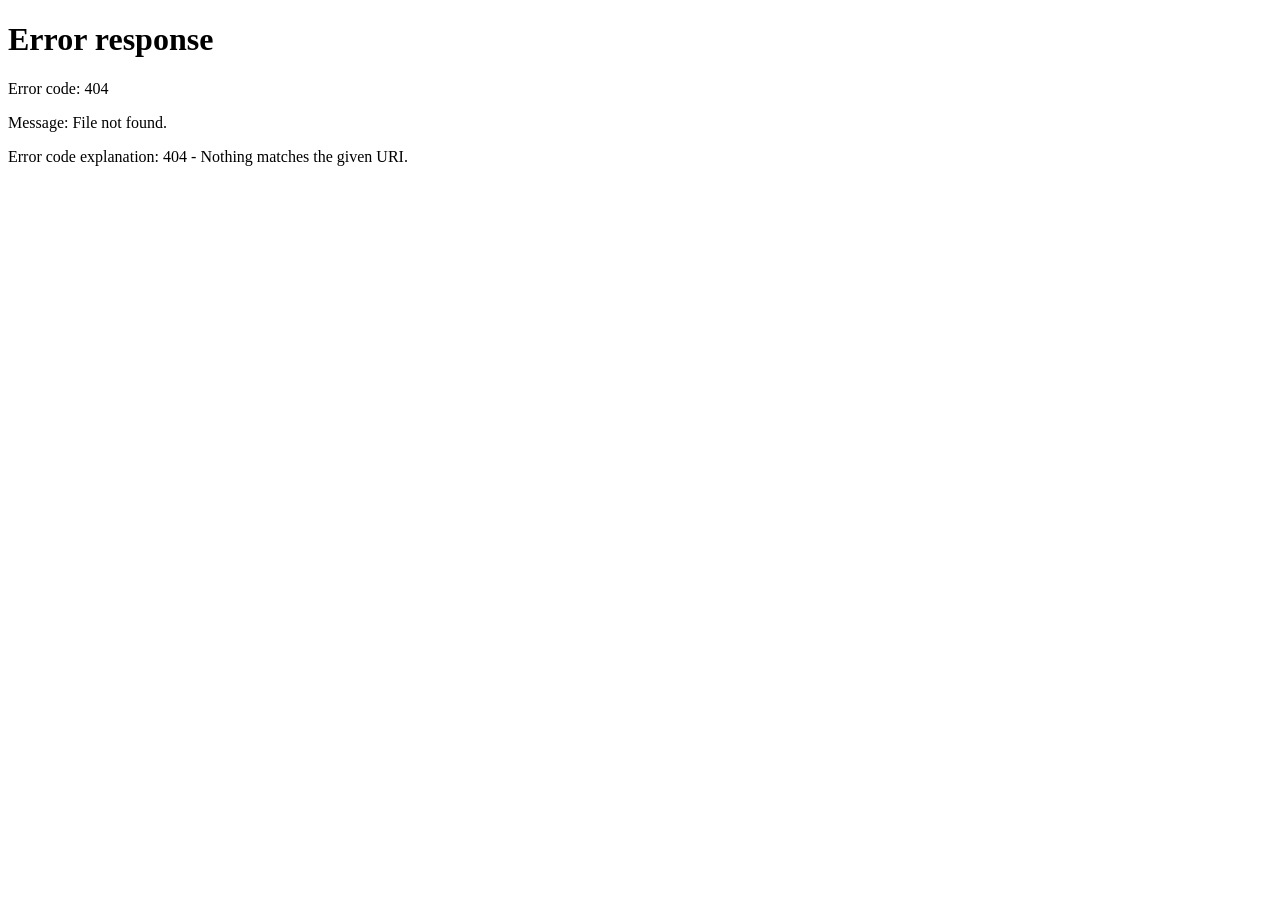
==== commit fe2672bc: "Add FLRA-CV.html and automatic redirect index" ====
--- a/index.html
+++ b/index.html
@@ -1,82 +1,12 @@
-<!DOCTYPE html> <html lang="zh-cn"><head>
-<title>Floratina_CV</title>
-<base href=".">
-<meta name="pathname" content="floratina_cv.html">
-<meta name="description" content="Floratina - Floratina_CV">
-<meta property="og:title" content="Floratina_CV">
-<meta property="og:description" content="Floratina - Floratina_CV">
-<meta property="og:type" content="website">
-<meta property="og:url" content="floratina_cv.html">
-<meta property="og:image" content="undefined">
-<meta charset="UTF-8"><meta property="og:site_name" content="Floratina"><meta name="viewport" content="width=device-width, initial-scale=1.0, user-scalable=yes, minimum-scale=1.0, maximum-scale=5.0"><link rel="alternate" type="application/rss+xml" title="RSS Feed" href="site-lib/rss.xml"><script async="" id="webpage-script" src="site-lib/scripts/webpage.js" onload="this.onload=null;this.setAttribute(&quot;loaded&quot;, &quot;true&quot;)"></script><link rel="icon" href="site-lib/media/favicon.png"><link rel="preload" href="site-lib/styles/snippets.css" as="style" onload="this.onload=null;this.rel='stylesheet'"><noscript><link rel="stylesheet" href="site-lib/styles/snippets.css"></noscript><link rel="stylesheet" href="site-lib/styles/obsidian.css"><link rel="preload" href="site-lib/styles/global-variable-styles.css" as="style" onload="this.onload=null;this.rel='stylesheet'"><noscript><link rel="stylesheet" href="site-lib/styles/global-variable-styles.css"></noscript><link rel="preload" href="site-lib/styles/supported-plugins.css" as="style" onload="this.onload=null;this.rel='stylesheet'"><noscript><link rel="stylesheet" href="site-lib/styles/supported-plugins.css"></noscript><link rel="preload" href="site-lib/styles/main-styles.css" as="style" onload="this.onload=null;this.rel='stylesheet'"><noscript><link rel="stylesheet" href="site-lib/styles/main-styles.css"></noscript><style>body{--line-width:40em;--line-width-adaptive:40em;--file-line-width:40em;--sidebar-width:min(20em, 80vw);--collapse-arrow-size:11px;--tree-vertical-spacing:1.3em;--sidebar-margin:12px}:root{background-color:#202124}.sidebar{height:100%;font-size:14px;z-index:10;min-width:calc(var(--sidebar-width) + var(--divider-width-hover));max-width:calc(var(--sidebar-width) + var(--divider-width-hover));position:relative;overflow:hidden;overflow:clip;transition:min-width ease-in-out,max-width ease-in-out;transition-duration:.2s;contain:size}#left-sidebar{left:0}#right-sidebar{right:0}.sidebar.is-collapsed{min-width:0;max-width:0}.sidebar.floating{position:absolute}.sidebar .leaf-content{height:100%;min-width:calc(var(--sidebar-width) - var(--divider-width-hover));top:0;padding:var(--sidebar-margin);padding-top:4em;line-height:var(--line-height-tight);background-color:var(--background-secondary);transition:background-color,border-right,border-left,box-shadow;transition-duration:var(--color-fade-speed);transition-timing-function:ease-in-out;position:absolute;display:flex;flex-direction:column}.sidebar:not(.is-collapsed) .leaf-content{min-width:calc(max(100%,var(--sidebar-width)) - 3px);max-width:calc(max(100%,var(--sidebar-width)) - 3px)}#left-sidebar-content{left:0;border-top-right-radius:var(--radius-l);border-bottom-right-radius:var(--radius-l)}#right-sidebar-content{right:0;border-top-left-radius:var(--radius-l);border-bottom-left-radius:var(--radius-l)}.sidebar #left-sidebar-content,.sidebar #right-sidebar-content{contain:none!important;container-type:normal!important;animation:none!important}.sidebar:has(.leaf-content:empty):has(.topbar-content:empty){display:none}.sidebar-topbar{height:calc(2.3em + 2 * var(--sidebar-margin));width:var(--sidebar-width);padding:var(--sidebar-margin);z-index:1;position:fixed;display:flex;align-items:center;transition:width ease-in-out;transition-duration:inherit}.sidebar.is-collapsed .sidebar-topbar{width:calc(2.3em + var(--sidebar-margin) * 2)}.sidebar .sidebar-topbar.is-collapsed{width:0}#left-sidebar .sidebar-topbar{left:0;flex-direction:row;border-top-right-radius:var(--radius-l)}#right-sidebar .sidebar-topbar{right:0;flex-direction:row-reverse;border-top-left-radius:var(--radius-l)}#left-sidebar .topbar-content{margin-right:calc(2.3em + var(--sidebar-margin));flex-direction:row}#right-sidebar .topbar-content{margin-left:calc(2.3em + var(--sidebar-margin));flex-direction:row-reverse}.topbar-content{overflow:hidden visible;overflow:clip visible;width:100%;height:100%;display:flex;align-items:center;transition:inherit}.sidebar.is-collapsed .topbar-content{width:0;transition:inherit}.clickable-icon.sidebar-collapse-icon{background-color:transparent;color:var(--icon-color-focused);padding:2px!important;margin:0!important;height:100%!important;width:2.3em!important;margin-inline:0.14em!important;position:absolute}#left-sidebar .clickable-icon.sidebar-collapse-icon{transform:rotateY(180deg);right:var(--sidebar-margin)}#right-sidebar .clickable-icon.sidebar-collapse-icon{transform:rotateY(180deg);left:var(--sidebar-margin)}.clickable-icon.sidebar-collapse-icon svg.svg-icon{width:100%;height:100%}.feature-title{margin-left:1px;text-transform:uppercase;letter-spacing:.06em;margin-top:.75em;margin-bottom:.75em}.feature-header{display:flex;align-items:center;padding-top:0;font-size:1em;padding-left:0}body.floating-sidebars .sidebar{position:absolute}body{transition:background-color var(--color-fade-speed) ease-in-out}#navbar:not(:empty){display:flex;align-items:center;justify-content:space-between;padding:.5em 1em;width:100%}#main{display:flex;flex-direction:column;height:100%;width:100%;align-items:stretch;justify-content:center}#main-horizontal{display:flex;flex-direction:row;flex-grow:1;width:100%;align-items:stretch;justify-content:center}#center-content{flex-basis:100%;max-width:100%;width:100%;height:100%;display:flex;flex-direction:column;align-items:center;transition:opacity .2s ease-in-out;contain:inline-size}.hide{opacity:0!important;transition:opacity .2s ease-in-out;pointer-events:none}#center-content>.obsidian-document{padding-left:2em;padding-right:1em;margin-bottom:0;width:100%;width:-webkit-fill-available;width:-moz-available;width:fill-available;transition:background-color var(--color-fade-speed) ease-in-out;border-top-right-radius:var(--window-radius,var(--radius-m));border-top-left-radius:var(--window-radius,var(--radius-m));overflow-x:hidden!important;overflow-y:auto!important;display:flex!important;flex-direction:column!important;align-items:center!important;contain:inline-size}body #center-content>.obsidian-document>.markdown-preview-sizer{padding-bottom:80vh;width:100%;max-width:var(--line-width);flex-basis:var(--line-width);transition:background-color var(--color-fade-speed) ease-in-out;contain:inline-size}#center-content>.obsidian-document>div{width:100%!important;transition:background-color var(--color-fade-speed) ease-in-out;contain:inline-size}#center-content>.obsidian-document:not([data-type=markdown]).embed{display:flex;padding:1em;height:100%;width:100%;align-items:center;justify-content:center}#center-content>.obsidian-document:not([data-type=markdown]).embed>*{max-width:100%;max-height:100%;object-fit:contain}:not(h1,h2,h3,h4,h5,h6,li):has(> :is(.math,table)){overflow-x:auto!important}#center-content>.obsidian-document:not([data-type=markdown]){overflow-x:auto;contain:content;padding:0;margin:0;height:100%}.obsidian-document[data-type=attachment]{display:flex;flex-direction:column;align-items:center;justify-content:center;height:100%;width:100%}.obsidian-document[data-type=attachment]>*{outline:0;border:none;box-shadow:none}.obsidian-document[data-type=attachment] :is(img){max-width:90%;max-height:90%;object-fit:contain}.obsidian-document[data-type=attachment]>:is(audio){width:100%;max-width:min(90%,var(--line-width))}.obsidian-document[data-type=attachment]>:is(embed,iframe,video){width:100%;height:100%;max-width:100%;max-height:100%;object-fit:contain}.canvas-wrapper>:is(.header,.footer){z-index:100;position:absolute;display:flex;justify-content:center;flex-direction:column;width:100%;align-items:center}.scroll-highlight{position:absolute;width:100%;height:100%;pointer-events:none;z-index:1000;background-color:hsla(var(--color-accent-hsl),.25);opacity:0;padding:1em;inset:50%;translate:-50% -50%;border-radius:var(--radius-s)}</style><script defer="">async function loadIncludes(){let e=document.querySelectorAll("link[itemprop='include']");for(const t of e){let e=t.getAttribute("href");try{let o="";if(e.startsWith("https:")||e.startsWith("http:")||"file:"!=window.location.protocol){const n=await fetch(e);if(!n.ok){console.log("Could not include file: "+e),t?.remove();continue}o=await n.text()}else{const t=document.getElementById(btoa(encodeURI(e)));if(t){const e=JSON.parse(decodeURI(atob(t.getAttribute("value")??"")));o=e?.data??""}}let n=document.createRange().createContextualFragment(o);t.before(n),t.remove(),console.log("Included text: "+o),console.log("Included file: "+e)}catch(o){t?.remove(),console.log("Could not include file: "+e,o);continue}}}document.addEventListener("DOMContentLoaded",(()=>{loadIncludes()}));let isFileProtocol="file:"==location.protocol;function waitLoadScripts(e,t){let o=e.map((e=>document.getElementById(e+"-script")));!function e(n){let l=o[n],c=n+1;l?(l&&"true"!=l.getAttribute("loaded")||n<o.length&&e(c),n<o.length&&l.addEventListener("load",(()=>e(c)))):n<o.length?e(c):t()}(0)}</script></head><body class="publish css-settings-manager styled-scrollbars show-inline-title show-ribbon is-focused"><script defer="">let theme=localStorage.getItem("theme")||(window.matchMedia("(prefers-color-scheme: dark)").matches?"dark":"light");"dark"==theme?(document.body.classList.add("theme-dark"),document.body.classList.remove("theme-light")):(document.body.classList.add("theme-light"),document.body.classList.remove("theme-dark")),window.innerWidth<480?document.body.classList.add("is-phone"):window.innerWidth<768?document.body.classList.add("is-tablet"):window.innerWidth<1024?document.body.classList.add("is-small-screen"):document.body.classList.add("is-large-screen")</script><div class="parsed-feature-container" style="display: contents;"><link itemprop="include" href="site-lib/html/custom-head-content-content.html"></div><div id="main"><div id="navbar"></div><div id="main-horizontal"><div id="left-content" class="leaf" style="--sidebar-width: var(--sidebar-width-left);"><div id="left-sidebar" class="sidebar"><div class="sidebar-handle"></div><div class="sidebar-topbar"><div class="topbar-content"></div><div class="clickable-icon sidebar-collapse-icon"><svg xmlns="http://www.w3.org/2000/svg" width="100%" height="100%" viewBox="0 0 24 24" fill="none" stroke="currentColor" stroke-width="3" stroke-linecap="round" stroke-linejoin="round" class="svg-icon"><path d="M21 3H3C1.89543 3 1 3.89543 1 5V19C1 20.1046 1.89543 21 3 21H21C22.1046 21 23 20.1046 23 19V5C23 3.89543 22.1046 3 21 3Z"></path><path d="M10 4V20"></path><path d="M4 7H7"></path><path d="M4 10H7"></path><path d="M4 13H7"></path></svg></div></div><div class="sidebar-content-wrapper"><div id="left-sidebar-content" class="leaf-content"><link itemprop="include" href="site-lib/html/file-tree-content.html"></div></div><script defer="">let ls = document.querySelector("#left-sidebar"); ls.classList.toggle("is-collapsed", window.innerWidth < 768); ls.style.setProperty("--sidebar-width", localStorage.getItem("sidebar-left-width"));</script></div></div><div id="center-content" class="leaf"><div class="obsidian-document markdown-preview-view markdown-rendered node-insert-event allow-fold-headings show-indentation-guide show-properties allow-fold-lists is-readable-line-width" data-type="markdown"><style id="MJX-CHTML-styles"></style><div class="markdown-preview-sizer markdown-preview-section"><div class="header"><h1 class="page-title heading inline-title" id="Floratina_CV_0">Floratina_CV</h1><div class="data-bar"></div></div><div class="markdown-preview-pusher" style="width: 1px; height: 0.1px; margin-bottom: 0px;"></div><div class="el-h1"><h1 data-heading="Floratina" dir="auto" class="heading" id="Floratina_0"><span class="heading-collapse-indicator collapse-indicator collapse-icon"><svg xmlns="http://www.w3.org/2000/svg" width="24" height="24" viewBox="0 0 24 24" fill="none" stroke="currentColor" stroke-width="2" stroke-linecap="round" stroke-linejoin="round" class="svg-icon right-triangle"><path d="M3 8L12 17L21 8"></path></svg></span>Floratina</h1></div><div class="el-p"><p dir="auto">Email: <a data-tooltip-position="top" aria-label="mailto:Floratina_Sounds@outlook.com" rel="noopener nofollow" class="external-link is-unresolved" href="mailto:Floratina_Sounds@outlook.com" target="_self">Floratina_Sounds@outlook.com</a><br>
-Profile: <a data-tooltip-position="top" aria-label="https://www.linkedin.com/in/%E5%93%81%E5%A3%B9-%E5%86%AF-67ba87391/" rel="noopener nofollow" class="external-link is-unresolved" href="https://www.linkedin.com/in/%E5%93%81%E5%A3%B9-%E5%86%AF-67ba87391/" target="_self">LinkedIn</a></p></div><div class="el-hr"><hr></div><div class="el-h2"><h2 data-heading="EDUCATION" dir="auto" class="heading" id="EDUCATION_0"><span class="heading-collapse-indicator collapse-indicator collapse-icon"><svg xmlns="http://www.w3.org/2000/svg" width="24" height="24" viewBox="0 0 24 24" fill="none" stroke="currentColor" stroke-width="2" stroke-linecap="round" stroke-linejoin="round" class="svg-icon right-triangle"><path d="M3 8L12 17L21 8"></path></svg></span>EDUCATION</h2></div><div class="el-h4"><h4 data-heading="City University of Hong Kong (CityUHK)" dir="auto" class="heading" id="City_University_of_Hong_Kong_(CityUHK)_0"><span class="heading-collapse-indicator collapse-indicator collapse-icon"><svg xmlns="http://www.w3.org/2000/svg" width="24" height="24" viewBox="0 0 24 24" fill="none" stroke="currentColor" stroke-width="2" stroke-linecap="round" stroke-linejoin="round" class="svg-icon right-triangle"><path d="M3 8L12 17L21 8"></path></svg></span>City University of Hong Kong (CityUHK)</h4></div><div class="el-table" dir="ltr" style="overflow-x: auto;"><table>
-<thead>
-<tr>
-<th dir="ltr"><strong>Major</strong></th>
-<th dir="ltr">Master of Arts in English Studies</th>
-</tr>
-</thead>
-<tbody>
-<tr>
-<td dir="ltr"><strong>Time Period</strong></td>
-<td dir="ltr">Sep 2025 - Jun 2026</td>
-</tr>
-<tr>
-<td dir="ltr"><strong>Stream</strong></td>
-<td dir="ltr">Teaching English to Speakers of Other Languages (TESOL)</td>
-</tr>
-<tr>
-<td dir="ltr"><strong>Key Courses</strong></td>
-<td dir="ltr">1. EN5450 Survey of Literary Genres<br>2. EN5491 Discourse Analysis<br>3. EN5461 Language in Its Social Context<br>4. EN6943 Capstone Project</td>
-</tr>
-<tr>
-<td dir="ltr"><strong>GPA</strong></td>
-<td dir="auto">3.34</td>
-</tr>
-</tbody>
-</table></div><div class="el-h4"><h4 data-heading="Jiangsu University" dir="auto" class="heading" id="Jiangsu_University_0"><span class="heading-collapse-indicator collapse-indicator collapse-icon"><svg xmlns="http://www.w3.org/2000/svg" width="24" height="24" viewBox="0 0 24 24" fill="none" stroke="currentColor" stroke-width="2" stroke-linecap="round" stroke-linejoin="round" class="svg-icon right-triangle"><path d="M3 8L12 17L21 8"></path></svg></span>Jiangsu University</h4></div><div class="el-table" dir="ltr" style="overflow-x: auto;"><table>
-<thead>
-<tr>
-<th dir="ltr"><strong>Major</strong></th>
-<th dir="ltr">English Language Teaching</th>
-</tr>
-</thead>
-<tbody>
-<tr>
-<td dir="ltr"><strong>Time Period</strong></td>
-<td dir="ltr">Sep 2021 - Jun 2025</td>
-</tr>
-<tr>
-<td dir="ltr"><strong>Honors &amp; Certificates</strong></td>
-<td dir="ltr"><em> <strong>CATTI Level 3 Certificate in Translation (English)</strong> | China Accreditation Test for Translators and Interpreters (2024)<br></em> <strong>First Prize</strong>, Digital Pedagogical Application Innovation Contest for Normal Students, Jiangsu University (2023)<br><em> <strong> First Prize (English Reading)</strong>, “FLTRP·ETIC Cup” National English Ability Competition, Jiangsu University Selection (2023)<br></em> <strong>First Prize (English Writing)</strong>, “FLTRP·ETIC Cup” National English Ability Competition, Jiangsu University Selection (2023)<br><em> <strong> Third Prize (C-E Translation)</strong>, The 9th LSCAT Translation Contest, Jiangsu Province (2023)<br></em> <strong>Second Prize (English Translation)</strong>, “FLTRP·ETIC Cup” National English Ability Competition, Jiangsu University Selection (2023)<br><em> <strong> Outstanding Student Leader (University-level)</strong>, Jiangsu University (2022-2023)<br></em> <strong> Third-Class University Scholarship (Academic Excellence)</strong>, Jiangsu University (2021-2022, 2022-2023)</td>
-</tr>
-<tr>
-<td dir="ltr"><strong>GPA</strong></td>
-<td dir="auto">3.90</td>
-</tr>
-</tbody>
-</table></div><div class="el-hr"><hr></div><div class="el-h2"><h2 data-heading="RESEARCH EXPERIENCE &amp; PROJECTS" dir="auto" class="heading" id="RESEARCH_EXPERIENCE_&amp;_PROJECTS_0"><span class="heading-collapse-indicator collapse-indicator collapse-icon"><svg xmlns="http://www.w3.org/2000/svg" width="24" height="24" viewBox="0 0 24 24" fill="none" stroke="currentColor" stroke-width="2" stroke-linecap="round" stroke-linejoin="round" class="svg-icon right-triangle"><path d="M3 8L12 17L21 8"></path></svg></span>RESEARCH EXPERIENCE &amp; PROJECTS</h2></div><div class="el-p"><p dir="auto"><strong>MA Capstone Project | Department of English, CityUHK</strong> | Jan 2026 - April 2026<br>
-<em>Individual Critical Survey:</em> “Purity and Agency: A Study of the “Struggle for Recognition” in Tess of the d’Urbervilles”<br>
-<em>Project Title:</em> “Awakening Agency: Women’s Self-Growth in Nineteenth-Century Novels”<br>
-<em>Supervisor:</em> Dr. Jeffrey Lang Mather | <em>Grade Received:</em> A (27/30)</p></div><div class="el-ul"><ul class="has-list-bullet">
-<li data-line="0" dir="auto"><span class="list-bullet"></span>Synthesized Rousseau’s concept of “natural authenticity,” Hegel’s master-slave dialectic, Fukuyama’s “last man,” and C.S. Lewis’s “men without chests” to analyze the tragic agency of Hardy’s protagonist.</li>
-<li data-line="1" dir="auto"><span class="list-bullet"></span>Explored how Tess, under Victorian societal oppression, transitions from a child of nature to an alienated subject, reclaiming her agency against modernity.</li>
-<li data-line="2" dir="auto"><span class="list-bullet"></span>Conducted extensive literature reviews, academic writing, and critical discourse analysis. </li>
-<li data-line="3" dir="auto"><span class="list-bullet"></span>Collaborated with team members to structure the research paper, present findings, and synthesize critical theory.<br>
-<em>Website:</em> <a rel="noopener nofollow" class="external-link is-unresolved" href="https://fhetract.wixsite.com/group5" target="_self">https://fhetract.wixsite.com/group5</a></li>
-</ul></div><div class="el-hr"><hr></div><div class="el-h2"><h2 data-heading="SKILLS &amp; LANGUAGES" dir="auto" class="heading" id="SKILLS_&amp;_LANGUAGES_0"><span class="heading-collapse-indicator collapse-indicator collapse-icon"><svg xmlns="http://www.w3.org/2000/svg" width="24" height="24" viewBox="0 0 24 24" fill="none" stroke="currentColor" stroke-width="2" stroke-linecap="round" stroke-linejoin="round" class="svg-icon right-triangle"><path d="M3 8L12 17L21 8"></path></svg></span>SKILLS &amp; LANGUAGES</h2></div><div class="el-h3"><h3 data-heading="Languages" dir="auto" class="heading" id="Languages_0"><span class="heading-collapse-indicator collapse-indicator collapse-icon"><svg xmlns="http://www.w3.org/2000/svg" width="24" height="24" viewBox="0 0 24 24" fill="none" stroke="currentColor" stroke-width="2" stroke-linecap="round" stroke-linejoin="round" class="svg-icon right-triangle"><path d="M3 8L12 17L21 8"></path></svg></span>Languages</h3></div><div class="el-p"><p dir="auto">Mandarin (Native) | English </p></div><div class="el-h3"><h3 data-heading="Research &amp; Academic Skills" dir="auto" class="heading" id="Research_&amp;_Academic_Skills_0"><span class="heading-collapse-indicator collapse-indicator collapse-icon"><svg xmlns="http://www.w3.org/2000/svg" width="24" height="24" viewBox="0 0 24 24" fill="none" stroke="currentColor" stroke-width="2" stroke-linecap="round" stroke-linejoin="round" class="svg-icon right-triangle"><path d="M3 8L12 17L21 8"></path></svg></span>Research &amp; Academic Skills</h3></div><div class="el-ul"><ul class="has-list-bullet">
-<li data-line="0" dir="auto"><span class="list-bullet"></span>Critical discourse analysis</li>
-<li data-line="1" dir="auto"><span class="list-bullet"></span>Literary theory application</li>
-<li data-line="2" dir="auto"><span class="list-bullet"></span>Library databases searching (JSTOR, MLA International Bibliography, Project MUSE)</li>
-<li data-line="3" dir="auto"><span class="list-bullet"></span>Academic referencing (MLA, APA).</li>
-</ul></div><div class="el-h3"><h3 data-heading="TECHNICAL SKILLS &amp; DIGITAL HUMANITIES" dir="auto" class="heading" id="TECHNICAL_SKILLS_&amp;_DIGITAL_HUMANITIES_0"><span class="heading-collapse-indicator collapse-indicator collapse-icon"><svg xmlns="http://www.w3.org/2000/svg" width="24" height="24" viewBox="0 0 24 24" fill="none" stroke="currentColor" stroke-width="2" stroke-linecap="round" stroke-linejoin="round" class="svg-icon right-triangle"><path d="M3 8L12 17L21 8"></path></svg></span>TECHNICAL SKILLS &amp; DIGITAL HUMANITIES</h3></div><div class="el-h4"><h4 data-heading="Digital Humanities &amp; Scripting" dir="auto" class="heading" id="Digital_Humanities_&amp;_Scripting_0"><span class="heading-collapse-indicator collapse-indicator collapse-icon"><svg xmlns="http://www.w3.org/2000/svg" width="24" height="24" viewBox="0 0 24 24" fill="none" stroke="currentColor" stroke-width="2" stroke-linecap="round" stroke-linejoin="round" class="svg-icon right-triangle"><path d="M3 8L12 17L21 8"></path></svg></span>Digital Humanities &amp; Scripting</h4></div><div class="el-ul"><ul class="has-list-bullet">
-<li data-line="0" dir="auto"><span class="list-bullet"></span>Proficient in AI-assisted programming: successfully developed a <strong>Python script</strong> utilizing <code>yt-dlp</code> to batch-scrape YouTube comments and format them into structured JSON/CSV datasets for sociolinguistic research, with a WebUI for reviewing and processing data <em>(applied in EN5461 Language in Its Social Context)</em>. </li>
-<li data-line="1" dir="auto"><span class="list-bullet"></span>Currently self-learning <strong>Tauri</strong> and <strong>React UI</strong> for frontend application development.</li>
-</ul></div><div class="el-h4"><h4 data-heading="AI-Powered Research Workflows" dir="auto" class="heading" id="AI-Powered_Research_Workflows_0"><span class="heading-collapse-indicator collapse-indicator collapse-icon"><svg xmlns="http://www.w3.org/2000/svg" width="24" height="24" viewBox="0 0 24 24" fill="none" stroke="currentColor" stroke-width="2" stroke-linecap="round" stroke-linejoin="round" class="svg-icon right-triangle"><path d="M3 8L12 17L21 8"></path></svg></span>AI-Powered Research Workflows</h4></div><div class="el-ul"><ul class="has-list-bullet">
-<li data-line="0" dir="auto"><span class="list-bullet"></span>Advanced practitioner of prompt engineering; </li>
-<li data-line="1" dir="auto"><span class="list-bullet"></span>Established a structured workflow for literature mapping, literature searching, and source cross-verification using LLMs (Gemini, ChatGPT and their APIs), AI-powered platforms and Agents (<strong>NotebookLM, Microsoft Copilot</strong>). </li>
-</ul></div><div class="el-h4"><h4 data-heading="LLM Technical Literacy" dir="auto" class="heading" id="LLM_Technical_Literacy_0"><span class="heading-collapse-indicator collapse-indicator collapse-icon"><svg xmlns="http://www.w3.org/2000/svg" width="24" height="24" viewBox="0 0 24 24" fill="none" stroke="currentColor" stroke-width="2" stroke-linecap="round" stroke-linejoin="round" class="svg-icon right-triangle"><path d="M3 8L12 17L21 8"></path></svg></span>LLM Technical Literacy</h4></div><div class="el-ul"><ul class="has-list-bullet">
-<li data-line="0" dir="auto"><span class="list-bullet"></span>Understanding of Large Language Model mechanics, including temperature, Top-P, attention mechanisms, context window management, and function calling to optimize research boundaries and minimize hallucinations.</li>
-<li data-line="1" dir="auto"><span class="list-bullet"></span><strong>Editing &amp; Knowledge Management:</strong> Advanced document layout and formatting in MS Word; proficient in Markdown editing and personal knowledge management via Obsidian and Zotero.</li>
-<li data-line="2" dir="auto"><span class="list-bullet"></span><strong>Audio Engineering (Personal Interest):</strong> Skilled in audio mixing, sound design, and basic acoustics (using <em>Ableton Live</em>); currently studying music theory.</li>
-</ul></div><div class="footer"><div class="data-bar"></div></div></div></div></div><div id="right-content" class="leaf" style="--sidebar-width: var(--sidebar-width-right);"><div id="right-sidebar" class="sidebar"><div class="sidebar-handle"></div><div class="sidebar-topbar"><div class="topbar-content"><label class="theme-toggle-container" for="theme-toggle-input" id=""><input class="theme-toggle-input" type="checkbox" id="theme-toggle-input"><div class="toggle-background"></div></label></div><div class="clickable-icon sidebar-collapse-icon"><svg xmlns="http://www.w3.org/2000/svg" width="100%" height="100%" viewBox="0 0 24 24" fill="none" stroke="currentColor" stroke-width="3" stroke-linecap="round" stroke-linejoin="round" class="svg-icon"><path d="M21 3H3C1.89543 3 1 3.89543 1 5V19C1 20.1046 1.89543 21 3 21H21C22.1046 21 23 20.1046 23 19V5C23 3.89543 22.1046 3 21 3Z"></path><path d="M10 4V20"></path><path d="M4 7H7"></path><path d="M4 10H7"></path><path d="M4 13H7"></path></svg></div></div><div class="sidebar-content-wrapper"><div id="right-sidebar-content" class="leaf-content"></div></div><script defer="">let rs = document.querySelector("#right-sidebar"); rs.classList.toggle("is-collapsed", window.innerWidth < 768); rs.style.setProperty("--sidebar-width", localStorage.getItem("sidebar-right-width"));</script></div></div></div></div></body></html>+<!DOCTYPE html>
+<html>
+<head>
+    <meta charset="utf-8">
+    <!-- 核心：0 秒后自动跳转到 FLRA-CV.html -->
+    <meta http-equiv="refresh" content="0; url=FLRA-CV.html">
+    <title>Redirecting...</title>
+</head>
+<body>
+    <p>正在跳转到简历页面，请稍候...</p>
+</body>
+</html>
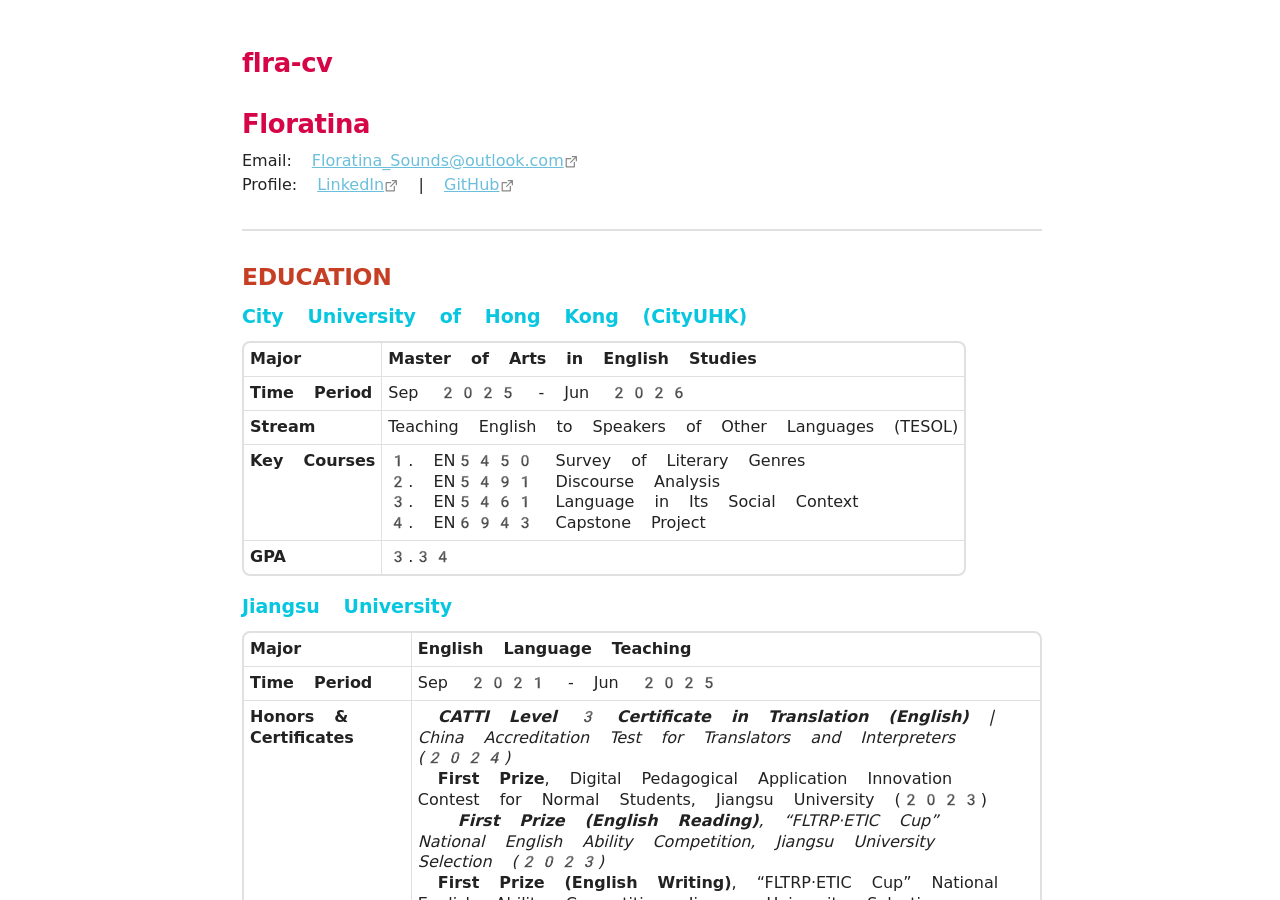
==== commit 24447b08: "Update index.html" ====
--- a/index.html
+++ b/index.html
@@ -3,10 +3,10 @@
 <head>
     <meta charset="utf-8">
     <!-- 核心：0 秒后自动跳转到 FLRA-CV.html -->
-    <meta http-equiv="refresh" content="0; url=FLRA-CV.html">
+    <meta http-equiv="refresh" content="0; url=flra-cv.html">
     <title>Redirecting...</title>
 </head>
 <body>
-    <p>正在跳转到简历页面，请稍候...</p>
+    <p>Redirecting...</p>
 </body>
 </html>
